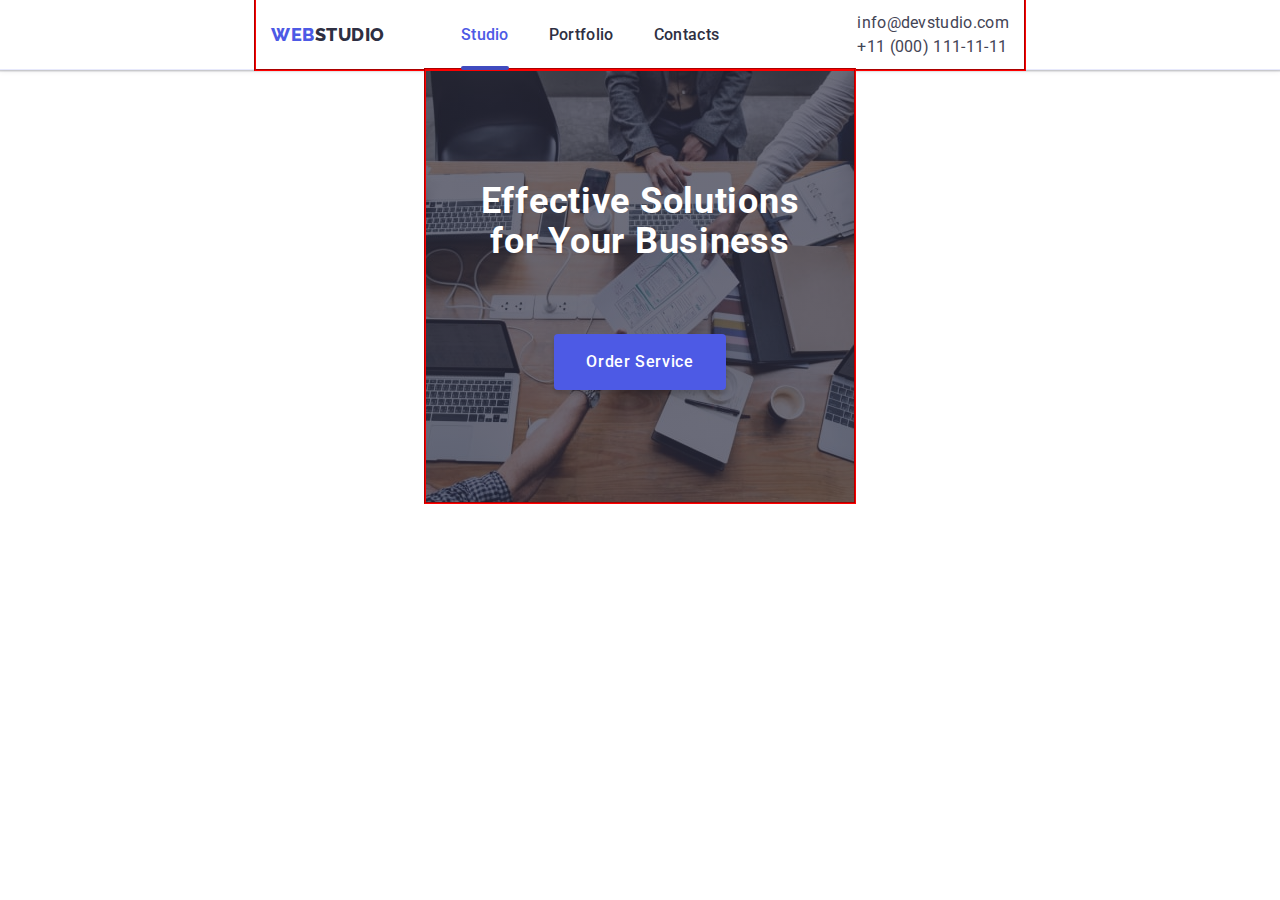
==== index.html @ 5de04f80 "fox2" ====
<!DOCTYPE html>
<html lang="en">
  <head>
    <meta charset="UTF-8" />
    <meta http-equiv="X-UA-Compatible" content="IE=edge" />
    <meta name="viewport" content="width=device-width, initial-scale=1.0" />
    <title>Web Studio (Version 3.0)</title>
    <link
      rel="stylesheet"
      href="https://cdn.jsdelivr.net/npm/modern-normalize@1.1.0/modern-normalize.min.css"
    />
    <link rel="preconnect" href="https://fonts.googleapis.com" />
    <link rel="preconnect" href="https://fonts.gstatic.com" crossorigin />
    <link
      href="https://fonts.googleapis.com/css2?family=Raleway:wght@800&family=Roboto:wght@400;500;700;900&display=swap"
      rel="stylesheet"
    />
    <link rel="stylesheet" href="./css/styles.css" />
    <link rel="stylesheet" href="./css/media.css" />
    <!-- <link rel="stylesheet" href="./css/modal-windows.css" />
    <link rel="stylesheet" href="./css/mobile-menu.css" /> -->
  </head>
  <body>
    <!--site header--Site-Nav-->
    <header class="page-header">
      <div class="container header-container">
        <nav class="header-nav">
          <a href="./index.html" class="site-logo logo link"
            >Web<span class="header-accent">Studio</span></a
          >
          <ul class="nav-list list">
            <li class="link-current-box">
              <a
                href="./index.html"
                class="link-current current-elem header-link link"
                >Studio</a
              >
            </li>

            <li class="header-item">
              <a href="./portfolio.html" class="header-link link">Portfolio</a>
            </li>

            <li class="header-item">
              <a href="" class="header-link link">Contacts</a>
            </li>
          </ul>
        </nav>
        <button
          type="button"
          class="mobile-menu-open js-open-menu"
          aria-expanded="false"
          aria-controls="mobile-menu"
        >
          <svg class="mobile-menu-open-icon" width="32" height="22">
            <use href="./images/icons.svg#icon-burger"></use>
          </svg>
        </button>
        <!-- Site Address -->
        <address class="address-no-mobile">
          <ul class="auth-nav list">
            <li class="contacts">
              <a
                href="mailto:info@devstudio.com"
                class="mail-link contact-item link"
                target="_blank"
                rel="noopener noreferrer"
                >info@devstudio.com</a
              >
            </li>
            <li class="contacts">
              <a href="tel:+110001111111" class="tel-link contact-item link"
                >+11 (000) 111-11-11</a
              >
            </li>
          </ul>
        </address>
      </div>
      <!-- Mobile-Menu-Container -->
      <div class="mobile-menu js-menu-container">
        <div class="container mobile-menu-container">
          <div>
            <button class="mobile-menu_close-btn js-close-menu" type="button">
              <svg class="mobile-menu_close-icon" width="8" height="8">
                <use href="./images/icons.svg#icon-close"></use>
              </svg>
            </button>
            <ul class="mobile-header-nav list">
              <li class="mobile-header-item">
                <a
                  class="mobile-header-link link mobile-contact-blue"
                  href="./index.html"
                  >Studio</a
                >
              </li>
              <li class="mobile-header-item">
                <a class="mobile-header-link link" href="./portfolio.html"
                  >Portfolio</a
                >
              </li>
              <li class="mobile-header-item">
                <a class="mobile-header-link link" href="#">Contacts</a>
              </li>
            </ul>
          </div>
          <div>
            <address class="mobile-address">
              <ul class="mobile-address-header list">
                <li class="mobile-contacts">
                  <a
                    class="mobile-contacts-address_tel link"
                    href="tel:+110001111111"
                    >+11 (000) 111-11-11</a
                  >
                </li>
                <li class="mobile-contacts">
                  <a
                    href="mailto:info@devstudio.com"
                    target="_blank"
                    rel="noopener noreferrer"
                    class="mobile-contacts-address_mail link"
                    >info@devstudio.com</a
                  >
                </li>
              </ul>
            </address>
            <!-- Socal-List-Mob-Menu -->
            <ul class="social-list mob-menu list">
              <li class="social-list-item">
                <a href="" class="social-list-link">
                  <svg class="social-list-svg" width="24" height="24">
                    <use href="./images/icons.svg#icon-instagram"></use>
                  </svg>
                </a>
              </li>
              <li class="social-list-item">
                <a href="" class="social-list-link">
                  <svg class="social-list-svg" width="24" height="24">
                    <use href="./images/icons.svg#icon-twitter"></use>
                  </svg>
                </a>
              </li>
              <li class="social-list-item">
                <a href="" class="social-list-link">
                  <svg class="social-list-svg" width="24" height="24">
                    <use href="./images/icons.svg#icon-facebook"></use>
                  </svg>
                </a>
              </li>
              <li class="social-list-item">
                <a href="" class="social-list-link">
                  <svg class="social-list-svg" width="24" height="24">
                    <use href="./images/icons.svg#icon-linkedin"></use>
                  </svg>
                </a>
              </li>
            </ul>
          </div>
        </div>
      </div>
    </header>

    <!--Main-->
    <main>
      <!--Hero-->

      <section class="container hero">
        <div class="hero-container">
          <h1 class="hero-title">Effective Solutions for Your Business</h1>
          <button
            type="button"
            class="button secondary hero-link"
            data-modal-open
          >
            Order Service
          </button>
        </div>
      </section>

      <!--Our advantages-->
      <!-- <section class="section-advantages">
        <div class="container container-advantages-benefits">
          <h2 hidden class="visually-hidden">Our features</h2>
          <ul class="list our-advantages-list">
            <li class="advantages-item">
              <div class="advantages-box">
                <svg class="advantages-icon" width="64" height="64">
                  <use href="./images/icons.svg#icon-antenna"></use>
                </svg>
              </div>
              <h3 class="section-features">Strategy</h3>
              <p class="section-text">
                Our goal is to identify the business problem to walk away with
                the perfect and creative solution.
              </p>
            </li>
            <li class="advantages-item">
              <div class="advantages-box">
                <svg class="advantages-icon" width="64" height="64">
                  <use href="./images/icons.svg#icon-clock"></use>
                </svg>
              </div>
              <h3 class="section-features">Punctuality</h3>
              <p class="section-text">
                Bring the key message to the brand's audience for the best price
                within the shortest possible time.
              </p>
            </li>
            <li class="advantages-item">
              <div class="advantages-box">
                <svg class="advantages-icon" width="64" height="64">
                  <use href="./images/icons.svg#icon-diagram"></use>
                </svg>
              </div>
              <h3 class="section-features">Diligence</h3>
              <p class="section-text">
                Research and confirm brands that present the strongest digital
                growth opportunities and minimize risk.
              </p>
            </li>
            <li class="advantages-item">
              <div class="advantages-box">
                <svg class="advantages-icon" width="64" height="64">
                  <use href="./images/icons.svg#icon-astronaut"></use>
                </svg>
              </div>
              <h3 class="section-features">Technologies</h3>
              <p class="section-text">
                Design practice focused on digital experiences. We bring forth a
                deep passion for problem-solving.
              </p>
            </li>
          </ul>
        </div>
      </section> -->

      <!--What are we doing-->
      <!-- <section class="section doing-section">
        <div class="container doing-container">
          <h2 class="doing-title">What are we doing</h2>
          <ul class="list doing-list">
            <li>
              <img
                srcset="./images/desktop1-2x.jpg 2x"
                src="./images/desktop1.jpg"
                alt="desktop"
                width="360"
              />
            </li>
            <li>
              <img
                srcset="./images/desktop2-2x.jpg 2x"
                src="./images/mobile2.jpg"
                alt="mobile"
                width="360"
              />
            </li>
            <li>
              <img
                srcset="./images/desktop3-2x.jpg 2x"
                src="./images/design3.jpg"
                alt="design"
                width="360"
              />
            </li>
          </ul>
        </div>
      </section> -->

      <!--Our Team-->
      <!-- <section class="section team-container">
        <div class="container">
          <h2 class="team-title">Our Team</h2>
          <ul class="list team-list">
            <li class="team-item">
              <img
                srcset="./images/markguerrero-2x.jpg 2x"
                src="./images/markguerrero.jpg"
                alt="Mark Guerrero"
                width="264"
                height="260"
              />
              <div class="team-description">
                <h3 class="section-team">Mark Guerrero</h3>
                <p class="team-text">Product Designer</p>
                <ul class="team-social-list list">
                  <li class="team-social-item">
                    <a class="team-social-link link" href>
                      <svg width="16" height="16" class="team-soc-icon">
                        <use href="./images/icons.svg#icon-instagram"></use>
                      </svg>
                    </a>
                  </li>
                  <li class="team-social-item">
                    <a href="" class="team-social-link link">
                      <svg width="16" height="16" class="team-soc-icon">
                        <use href="./images/icons.svg#icon-facebook"></use>
                      </svg>
                    </a>
                  </li>
                  <li class="team-social-item">
                    <a href="" class="team-social-link link">
                      <svg width="16" height="16" class="team-soc-icon">
                        <use href="./images/icons.svg#icon-twitter"></use>
                      </svg>
                    </a>
                  </li>
                  <li class="team-social-item">
                    <a href="" class="team-social-link link">
                      <svg width="16" height="16" class="team-soc-icon">
                        <use href="./images/icons.svg#icon-linkedin"></use>
                      </svg>
                    </a>
                  </li>
                </ul>
              </div>
            </li>
            <li class="team-item">
              <img
                srcset="./images/tomford-2x.jpg 2x"
                src="./images/tomford.jpg"
                alt="Tom Ford"
                width="264"
                height="260"
              />
              <div class="team-description">
                <h3 class="section-team">Tom Ford</h3>
                <p class="team-text">Frontend Developer</p>
                <ul class="team-social-list list">
                  <li class="team-social-item">
                    <a class="team-social-link link" href>
                      <svg width="16" height="16" class="team-soc-icon">
                        <use href="./images/icons.svg#icon-instagram"></use>
                      </svg>
                    </a>
                  </li>
                  <li class="team-social-item">
                    <a href="" class="team-social-link link">
                      <svg width="16" height="16" class="team-soc-icon">
                        <use href="./images/icons.svg#icon-facebook"></use>
                      </svg>
                    </a>
                  </li>
                  <li class="team-social-item">
                    <a href="" class="team-social-link link">
                      <svg width="16" height="16" class="team-soc-icon">
                        <use href="./images/icons.svg#icon-twitter"></use>
                      </svg>
                    </a>
                  </li>
                  <li class="team-social-item">
                    <a href="" class="team-social-link link">
                      <svg width="16" height="16" class="team-soc-icon">
                        <use href="./images/icons.svg#icon-linkedin"></use>
                      </svg>
                    </a>
                  </li>
                </ul>
              </div>
            </li>
            <li class="team-item">
              <img
                srcset="./images/gamilagarcia-2x.jpg 2x"
                src="./images/gamilagarcia.jpg"
                alt="Camila Garcia"
                width="264"
                height="260"
              />
              <div class="team-description">
                <h3 class="section-team">Camila Garcia</h3>
                <p class="team-text">Marketing</p>
                <ul class="team-social-list list">
                  <li class="team-social-item">
                    <a class="team-social-link link" href="">
                      <svg width="16" height="16" class="team-soc-icon">
                        <use href="./images/icons.svg#icon-instagram"></use>
                      </svg>
                    </a>
                  </li>
                  <li class="team-social-item">
                    <a href="" class="team-social-link link">
                      <svg width="16" height="16" class="team-soc-icon">
                        <use href="./images/icons.svg#icon-facebook"></use>
                      </svg>
                    </a>
                  </li>
                  <li class="team-social-item">
                    <a href="" class="team-social-link link">
                      <svg width="16" height="16" class="team-soc-icon">
                        <use href="./images/icons.svg#icon-twitter"></use>
                      </svg>
                    </a>
                  </li>
                  <li class="team-social-item">
                    <a href="" class="team-social-link link">
                      <svg width="16" height="16" class="team-soc-icon">
                        <use href="./images/icons.svg#icon-linkedin"></use>
                      </svg>
                    </a>
                  </li>
                </ul>
              </div>
            </li>
            <li class="team-item">
              <img
                srcset="./images/danielwilson-2x.jpg 2x"
                src="./images/danielwilson.jpg"
                alt="Daniel Wilson"
                width="264"
                height="260"
              />
              <div class="team-description">
                <h3 class="section-team">Daniel Wilson</h3>
                <p class="team-text">UI Designer</p>
                <ul class="team-social-list list">
                  <li class="team-social-item">
                    <a class="team-social-link link" href="">
                      <svg width="16" height="16" class="team-soc-icon">
                        <use href="./images/icons.svg#icon-instagram"></use>
                      </svg>
                    </a>
                  </li>
                  <li class="team-social-item">
                    <a href="" class="team-social-link link">
                      <svg width="16" height="16" class="team-soc-icon">
                        <use href="./images/icons.svg#icon-facebook"></use>
                      </svg>
                    </a>
                  </li>
                  <li class="team-social-item">
                    <a href="" class="team-social-link link">
                      <svg width="16" height="16" class="team-soc-icon">
                        <use href="./images/icons.svg#icon-twitter"></use>
                      </svg>
                    </a>
                  </li>
                  <li class="team-social-item">
                    <a href="" class="team-social-link link">
                      <svg width="16" height="16" class="team-soc-icon">
                        <use href="./images/icons.svg#icon-linkedin"></use>
                      </svg>
                    </a>
                  </li>
                </ul>
              </div>
            </li>
          </ul>
        </div>
      </section> -->

      <!--   Customers  -->

      <!-- <section class="section">
        <div class="container customers-container">
          <h2 class="team-title">Customers</h2>
          <ul class="customers-list list">
            <li class="customers-item">
              <a href="" class="customers-link link">
                <svg width="104" height="56" class="customers-icon">
                  <use href="./images/icons.svg#icon-Logo-1"></use>
                </svg>
              </a>
            </li>
            <li class="customers-item">
              <a href="" class="customers-link link">
                <svg width="104" height="56" class="customers-icon">
                  <use href="./images/icons.svg#icon-Logo-2"></use>
                </svg>
              </a>
            </li>
            <li class="customers-item">
              <a href="" class="customers-link link">
                <svg width="104" height="56" class="customers-icon">
                  <use href="./images/icons.svg#icon-Logo-3"></use>
                </svg>
              </a>
            </li>
            <li class="customers-item">
              <a href="" class="customers-link link">
                <svg width="104" height="56" class="customers-icon">
                  <use href="./images/icons.svg#icon-Logo-4"></use>
                </svg>
              </a>
            </li>
            <li class="customers-item">
              <a href="" class="customers-link link">
                <svg width="104" height="56" class="customers-icon">
                  <use href="./images/icons.svg#icon-Logo-5"></use>
                </svg>
              </a>
            </li>
            <li class="customers-item">
              <a href="" class="customers-link link">
                <svg width="104" height="56" class="customers-icon">
                  <use href="./images/icons.svg#icon-Logo-6"></use>
                </svg>
              </a>
            </li>
          </ul>
        </div>
      </section> -->
    </main>

    <!--Site Footer-->

    <!-- <footer class="footer">
      <div class="container footer-container">
        <div class="footer-desc">
          <a href="./index.html" class="logo-footer link"
            >Web<span class="accent link">Studio</span></a
          >
          <p class="footer-text">
            Increase the flow of customers and sales for your business with
            digital marketing &#38; growth solutions.
          </p>
        </div>
        <div class="footer-soc-media">
          <h2 class="footer-soc-title">Social media</h2>
          <ul class="footer-soc-list list">
            <li class="footer-soc-item">
              <a href="" class="foter-soc-link link">
                <svg width="24" height="24" class="footer-soc-icon">
                  <use href="./images/icons.svg#icon-instagram"></use>
                </svg>
              </a>
            </li>
            <li class="footer-soc-item">
              <a href="" class="foter-soc-link link">
                <svg width="24" height="24" class="footer-soc-icon">
                  <use href="./images/icons.svg#icon-twitter"></use>
                </svg>
              </a>
            </li>
            <li class="footer-soc-item">
              <a href="" class="foter-soc-link link">
                <svg width="24" height="24" class="footer-soc-icon">
                  <use href="./images/icons.svg#icon-facebook"></use>
                </svg>
              </a>
            </li>
            <li class="footer-soc-item">
              <a href="" class="foter-soc-link link">
                <svg width="24" height="24" class="footer-soc-icon">
                  <use href="./images/icons.svg#icon-linkedin"></use>
                </svg>
              </a>
            </li>
          </ul>
        </div>
        <div class="subscribe-box">
          <h2 class="footer-soc-title">Subscribe</h2>
          <form class="subscribe-form">
            <input
              type="email"
              class="subscribe-input"
              placeholder="E-mail"
              name="user-email"
              required
            />
            <button type="submit" class="subscribe-button">
              Subscribe
              <svg width="24" height="24" class="telegram-icon">
                <use href="./images/icons.svg#icon-telegram"></use>
              </svg>
            </button>
          </form>
        </div>
      </div>
    </footer> -->

    <!------Modal----->

    <!-- <div class="backdrop is-hidden" data-modal>
      <div class="modal modal-button">
        <button type="button" class="button-close" data-modal-close>
          <svg width="24" height="24" class="modal-close">
            <use href="./images/icons.svg#icon-close"></use>
          </svg>
        </button>
        <p class="modal-title">Leave your contacts and we will call you back</p>
        <form class="modal-form">
          <div class="modal-field">
            <label for="user-name" class="user-name-label">Name</label>
            <div class="input-wrap">
              <input
                type="text"
                class="modal-input"
                placeholder="Enter Your name"
                name="user-name"
                id="user-name"
                required
              />
              <svg width="18" height="24" class="modal-input-icon">
                <use href="./images/icons.svg#icon-person-black"></use>
              </svg>
            </div>
          </div>
          <div class="modal-field">
            <label for="user-name" class="user-name-label">Phone</label>
            <div class="input-wrap">
              <input
                type="tel"
                class="modal-input"
                name="user-phone"
                id="user-phone"
                required
              />
              <svg width="18" height="24" class="modal-input-icon">
                <use href="./images/icons.svg#icon-phone-black"></use>
              </svg>
            </div>
          </div>
          <div class="modal-field">
            <label for="user-name" class="user-name-label">Email</label>
            <div class="input-wrap">
              <input
                type="email"
                class="modal-input"
                name="user-email"
                id="user-email"
                required
              />
              <svg width="18" height="24" class="modal-input-icon">
                <use href="./images/icons.svg#icon-email-black"></use>
              </svg>
            </div>
          </div>
          <div class="modal-field">
            <label for="user-name" class="user-name-label">Comment</label>
            <textarea
              name="user-message"
              id="user-message"
              class="contact-form-message"
              placeholder="Text input"
            ></textarea>
          </div>
          <div class="check-field">
            <input
              type="checkbox"
              id="privacy"
              name="user-privacy"
              value="true"
              class="modal-check visually-hidden"
            />
            <label for="privacy" class="check-text">
              <span>
                <svg width="10" height="8" class="check-icon">
                  <use href="./images/icons.svg#icon-check"></use>
                </svg>
              </span>
              I accept the terms and conditions of the<a
                href=""
                class="check-link"
                >Privacy Policy</a
              >
            </label>
            <button type="submit" class="button-submit">Send</button>
          </div>
        </form>
      </div>
    </div> -->
    <script defer src="js/mobile-menu.js"></script>
    <script src="./js/modal.js"></script>
  </body>
</html>
---- css/styles.css ----
:root {
  --Primary-Brand: #4d5ae5;
  --Pressed-state: #404bbf;
  --Dark: #2e2f42;
  --Success: #31d0aa;
  --Text: #434455;
  --Subtle-Text: #8e8f99;
  --Accent: #e7e9fc;
  --Light: #f4f4fd;
  --Modal-overlay: rgba(46, 47, 66, 0.4);
  --Hero-background: rgba(46, 47, 66, 0.7);
  --B-g-color: #ffffff;
  --Nav-color: rgba(231, 233, 252, 1);
  --Nav-color-secondary: rgba(255, 255, 255, 1);
}

body {
  color: var(--Text);
  background-color: var(--B-g-color);
  font-family: 'Roboto', sans-serif;
  font-size: 16px;
}

h1,
h2,
h3,
h4,
p {
  margin-top: 0;
  margin-bottom: 0;
}

ul,
ol {
  margin-top: 0;
  margin-bottom: 0;
  padding-left: 0;
}

img {
  display: block;
  max-width: 100%;
  height: auto;
}

address {
  font-style: normal;
}

button {
  cursor: pointer;
}

.link {
  text-decoration: none;
}

.list {
  list-style: none;
}

/* Site nav*/

.container {
  padding: 0 15px;
  margin: 0 auto;
  outline-color: red;
  outline-width: 2px;
  outline-style: groove;

  @media screen and (min-width: 428px) {
    width: 428px;
  }

  @media screen and (min-width: 768px) {
    width: 768px;
  }

  @media screen and (min-width: 1440px) {
    width: 1440px;
  }
}

/* --------Header ---------*/

.header-container {
  display: flex;
  align-items: center;
  justify-content: space-between;

  @media screen and (min-width: 1440px) {
    padding-left: 160px;
    padding-right: 160px;
  }
}

.page-header {
  border-bottom: 1px solid var(--Accent);
  max-height: 72px;
  box-shadow: 0 1px 6px 0 rgba(46, 47, 66, 0.08),
    0 1px 1px 0 rgba(46, 47, 66, 0.16), 0 2px 1px 0 rgba(46, 47, 66, 0.08);
  background: var(--white);
}

.header-nav {
  display: flex;
  align-items: center;
  margin-right: auto;
}

.site-logo {
  padding-top: 24px;
  padding-bottom: 24px;
}

.logo {
  color: var(--Primary-Brand);
  font-family: 'Raleway', sans-serif;
  font-weight: 800;
  font-size: 18px;
  line-height: 1.17;
  display: flex;
  align-items: center;
  letter-spacing: 0.03em;
  text-transform: uppercase;
}

.header-accent {
  color: var(--Dark);
}

.nav-list {
  display: flex;
  gap: 40px;
  margin-left: 76px;

  @media screen and (max-width: 767px) {
    display: none;
  }
}

.nav-list :hover,
.nav-list :focus {
  color: var(--Pressed-state);
}
.nav-list :active {
  color: var(--Pressed-state);
}
.nav-list .link-current {
  color: var(--Primary-Brand);
  padding-bottom: 26.7px;
}

.link-current-box {
  position: relative;
}

.header-link {
  /* outline: 1px solid black; */
  position: relative;
  color: var(--Dark);
  font-weight: 500;
  line-height: 1.5;
  letter-spacing: 0.02em;
  padding-top: 24px;
  padding-bottom: 24px;
}

.current-elem::after {
  content: '';
  position: absolute;
  width: 100%;
  height: 4px;
  /* top: 44px; */
  left: 0px;
  bottom: 0px;
  border-radius: 2px;
  background-color: var(--Pressed-state);
}

/* Site address */

.auth-nav {
  line-height: 1.5;
  letter-spacing: 0.02em;
  /* display: flex;
  gap: 40px; */

  @media screen and (min-width: 1440px) {
    display: flex;
    gap: 40px;
  }
}

.address-no-mobile {
  @media screen and (max-width: 767px) {
    display: none;
  }
}

.contact-item {
  line-height: 1.5;
  letter-spacing: 0.02em;
  color: var(--Text);
  display: block;
  padding-top: 24px;
  padding-bottom: 24px;

  @media screen and (max-width: 1439px) {
    padding: 0;
  }
}

/* .auth-nav a {
  color: inherit;
  text-decoration: none;
} */

.auth-nav a:hover,
.auth-nav a:focus {
  color: var(--Pressed-state);
}
.auth-nav a:active {
  color: var(--Pressed-state);
}

/* Site-Mobile-Menu */

.mobile-menu {
  position: fixed;
  width: 100%;
  height: 100%;
  z-index: 1000;
  top: 0;
  left: 0;
  background-color: var(--B-g-color);
  opacity: 0;
  visibility: hidden;
  pointer-events: none;
  transition-property: opacity, visibility;
  transition-duration: 250ms;
}

.mobile-menu-container {
  width: 100%;
  height: 100%;
  display: flex;
  flex-direction: column;
  justify-content: space-between;
  position: relative;
  padding-top: 80px;
  padding-left: 40px;
  padding-bottom: 40px;
}

.mobile-menu_close-btn {
  position: absolute;
  top: 24px;
  right: 24px;
  display: flex;
  justify-content: center;
  align-items: center;
  width: 24px;
  height: 24px;
  border-radius: 50%;
  background-color: var(--B-g-color);
  border: 1px solid rgba(0, 0, 0, 0.1);
  padding: 0;
  transition-property: background-color;
  transition-duration: 250ms;
}

.mobile-menu-open {
  background-color: transparent;
  border: none;
  padding: 0;
  height: 22px;

  @media screen and (min-width: 768px) {
    display: none;
  }
}

.mobile-menu-open-icon {
  stroke: var(--Dark);
}

.mobile-menu-container {
  width: 100%;
  height: 100%;
  display: flex;
  flex-direction: column;
  justify-content: space-between;
  position: relative;
  padding-top: 80px;
  padding-left: 40px;
  padding-bottom: 40px;
}

.mobile-menu.is-open {
  opacity: 1;
  visibility: visible;
  pointer-events: auto;
}

.mobile-header-nav {
  display: flex;
  flex-direction: column;
  gap: 40px;
}

.mobile-header-link {
  font-weight: 700;
  font-size: 36px;
  line-height: 1.11;
  letter-spacing: 0.02em;
  color: var(--Dark);
}

.mobile-contact-blue {
  color: var(--Pressed-state);
}

.mobile-address {
  margin-bottom: 48px;
}

.mobile-address-header {
  display: flex;
  flex-direction: column;
  gap: 40px;
}

.mobile-contacts-address_tel {
  font-weight: 700;
  font-size: 36px;
  line-height: 1.11;
  letter-spacing: 0.02em;
  color: var(--Primary-Brand);
}

.mobile-contacts-address_mail {
  font-weight: 500;
  font-size: 20px;
  line-height: 1.2;
  letter-spacing: 0.02em;
  color: var(--Text);
}

.social-list.mob-menu {
  display: flex;
  gap: 56px;
}

.social-list-link {
  display: flex;
  align-items: center;
  justify-content: center;
  width: 40px;
  height: 40px;
  border-radius: 50%;
  background-color: var(--Primary-Brand);
}

/* Site hero*/

.hero-title {
  color: var(--B-g-color);
  max-width: 320px;
  margin: 0 auto 72px auto;
  font-size: 36px;
  line-height: 1.11;
  letter-spacing: 0.02em;
}

.hero-link {
  cursor: pointer;
  font-family: inherit;
  font-weight: 500;
  font-size: 16px;
  line-height: 1.5;
  letter-spacing: 0.04em;
  display: inline-block;
  padding: 16px 32px;

  transition-duration: 250ms;
}

.hero {
  max-width: 428px;
  padding: 112px 0;
  margin: 0 auto;
  background-color: var(--Dark);
  background-image: linear-gradient(
      rgba(46, 47, 66, 0.7),
      rgba(46, 47, 66, 0.7)
    ),
    url(../images/Dark-bg-mob.jpg);
  background-size: cover;
  background-position: center;
  background-repeat: no-repeat;
  text-align: center;
}
@media (min-device-pixel-ratio: 2),
  (-webkit-min-device-pixel-ratio: 2),
  (min-resolution: 192dpi),
  (min-resolution: 2dppx) {
  .hero {
    background-image: linear-gradient(
        rgba(46, 47, 66, 0.7),
        rgba(46, 47, 66, 0.7)
      ),
      url(../images/Dark-bg-mob-2x);
  }
}

.hero-container {
}

/* S
ite section
Our advantages*/

.container-advantages-benefits {
}

.advantages-item {
  max-width: 396px;
}
.advantages-box {
  display: none;
  justify-content: center;
  align-items: center;
  width: 264px;
  height: 112px;
  background-color: var(--Light);
  border-radius: 4px;
}
.advantages-icon {
}

.our-advantages-list.list {
  display: flex;
  flex-wrap: wrap;
  justify-content: center;
  gap: 72px;
}

.text-item-advantages {
}
.section-advantages {
  background-color: var(--B-g-color);
  padding: 96px 0;
}

.section-features {
  color: var(--Dark);
  font-weight: 500;
  line-height: 1.2;
  margin-bottom: 8px;
  text-align: center;
  font-size: 36px;
  line-height: 1.11;
  letter-spacing: 0.02em;
}

.section-text {
  line-height: 1.5;
  letter-spacing: 0.02em;
}

.visually-hidden {
  position: absolute;
  width: 1px;
  height: 1px;
  margin: -1px;
  border: 0;
  padding: 0;

  white-space: nowrap;
  clip-path: inset(100%);
  clip: rect(0 0 0 0);
  overflow: hidden;
  line-height: 1.07;
}

/* Site sectin What are we doing*/

.doing-section {
  display: none;
}
/* Site sectin Our Team
*/

.team-container {
  width: 100%;
  padding-top: 96px;
  padding-bottom: 96px;
  background-color: var(--Light);
}
.section-team {
  font-weight: 500;
  font-size: 20px;
  line-height: 1.2;
  text-align: center;
  letter-spacing: 0.02em;
  color: var(--Dark);
  margin-bottom: 8px;
}

.team-list {
}

.team-description {
  display: flex;
  flex-direction: column;
  justify-content: ;
  align-items: center;
  padding: 0px;
  gap: 8px;
  flex: none;
  order: 1;
  flex-grow: 0;
  background-color: var(--B-g-color);
  box-shadow: 0px 1px 6px rgba(46, 47, 66, 0.08),
    0px 1px 1px rgba(46, 47, 66, 0.16), 0px 2px 1px rgba(46, 47, 66, 0.08);
  border-radius: 0px 0px 4px 4px;
  padding-top: 32px;
  padding-bottom: 32px;
}
.team-item {
  margin: auto;
  width: 264px;
  border-radius: 0px 0px 4px 4px;
  text-align: center;
  background-color: var(--B-g-color);
  box-shadow: 0px 1px 6px rgba(46, 47, 66, 0.08),
    0px 1px 1px rgba(46, 47, 66, 0.16), 0px 2px 1px rgba(46, 47, 66, 0.08);
}

.team-title {
  text-align: center;
  font-weight: 700;
  font-size: 36px;
  line-height: 1.11;
  text-align: center;
  letter-spacing: 0.02em;
  text-transform: capitalize;
  margin-bottom: 72px;
  color: var(--Dark);
}

.team-text {
  line-height: 1.5;
  text-align: center;
  letter-spacing: 0.02em;
  margin-bottom: 8px;
  margin-left: auto;
  margin-right: auto;
}

.team-social-list {
  display: flex;
  justify-content: center;
  gap: 24px;
}

.team-social-item {
  width: 40px;
  height: 40px;
}
.team-social-link {
  width: 100%;
  height: 100%;
  border-radius: 50%;
  background-color: var(--Primary-Brand);
  display: flex;
  justify-content: center;
  align-items: center;
  transition-property: background-color;
  transition-duration: 250ms;
}

.team-social-link:hover,
.team-social-link:focus {
  background-color: var(--Pressed-state);
}
.team-soc-icon {
  fill: var(--Accent);
}

/*   Customers  */

.customers-list {
  display: flex;
  flex-wrap: wrap;
  justify-content: center;
  gap: 72px 16px;
}

.customers-item {
  width: 168px;
  height: 88px;
  border-radius: 4px;
  border-color: solid var(--Subtle-Text);
  box-shadow: (0px 4px 4px rgba(0, 0, 0, 0.25));
  color: #8e8f99;
}
.customers-link {
  display: block;
  width: 100%;
  height: 100%;
  border: 1px solid var(--Subtle-Text);
  filter: drop-shadow(0px 4px 4px rgba(0, 0, 0, 0.25));
  border-radius: 4px;
  padding: 16px 32px;
  color: #8e8f99;
  transition-property: background-color, color, fill, border;
  transition-duration: 250ms;
  transition-timing-function: cubic-bezier(0.4, 0, 0.2, 1);
}

.customers-link:hover,
.customers-link:focus {
  background-color: var(--B-g-color);
  fill: var(--Pressed-state);
  color: var(--Pressed-state);
  border: 1px solid var(--Pressed-state);
}
.customers-icon {
  fill: currentColor;
}

/* Footer*/

.footer {
  background-color: var(--Dark);
  padding: 96px 0;
}

.footer-text {
  max-width: 268px;
  line-height: 1.5;
  letter-spacing: 0.02em;
  color: var(--Accent);
  margin-top: 16px;
  width: 264px;
}

.logo-footer {
  font-family: 'Raleway', sans-serif;
  font-weight: 800;
  font-size: 18px;
  line-height: 1.17;
  display: flex;
  align-items: center;
  letter-spacing: 0.03em;
  text-transform: uppercase;
  color: var(--Primary-Brand);
  text-decoration: none;
}

.footer-soc-media {
  width: 208px;
  height: 80px;
}
.footer-soc-title {
  font-family: 'Roboto';
  font-style: normal;
  font-weight: 500;
  font-size: 16px;
  line-height: 1.5;
  letter-spacing: 0.02em;
  color: rgba(255, 255, 255, 1);
  margin-bottom: 16px;
}

.footer-soc-list {
  display: flex;
  justify-content: center;
  gap: 16px;
}

.footer-soc-item {
  width: 40px;
  height: 40px;
}
.foter-soc-link {
  width: 100%;
  height: 100%;
  border-radius: 50%;
  background-color: var(--Primary-Brand);
  display: flex;
  align-items: center;
  justify-content: center;
  transition-property: background-color;
  transition-duration: 250ms;
  transition-timing-function: cubic-bezier(0.4, 0, 0.2, 1);
}

.foter-soc-link:hover,
.foter-soc-link:focus {
  background-color: var(--Success);
}

.footer-soc-icon {
  fill: var(--B-g-color);
}

.subscribe-form {
  display: flex;
  flex-wrap: wrap;
  align-items: center;
  justify-content: center;
}

.subscribe-input {
  width: 264px;
  height: 40px;
  border: 1px solid #ffffff;
  filter: drop-shadow(0px 4px 4px rgba(0, 0, 0, 0.15));
  outline-color: transparent;
  border-radius: 4px;
  background-color: var(--Dark);
  padding-left: 16px;
  font-size: 14px;
  line-height: 2;
  color: var(--B-g-color);
}

.subscribe-input::placeholder {
  font-weight: 400;
  font-size: 12px;
  line-height: 2;
  display: flex;
  align-items: center;
  letter-spacing: 0.04em;
  color: var(--B-g-color);
}

.subscribe-button {
  display: flex;
  flex-direction: row;
  justify-content: center;
  align-items: center;
  width: 165px;
  height: 40px;
  padding: 8px 24px;
  gap: 16px;
  color: var(--B-g-color);
  background: #4d5ae5;
  border-radius: 4px;
  border-color: transparent;
  transition-property: background-color;
  transition-duration: 250ms;
  transition-timing-function: cubic-bezier(0.4, 0, 0.2, 1);
}

.subscribe-button:hover,
.subscribe-button:focus {
  background-color: var(--Pressed-state);
}

.telegram-icon {
  fill: var(--B-g-color);
}

/* Portflio.html */

.advantages-link {
  font-family: inherit;
  font-size: 16px;
  font-weight: 500;
  line-height: 1.5;
  display: flex;
  flex-grow: 1;
  align-items: center;
  text-align: center;
  cursor: pointer;
}
/* Site Advantages */

.benefits-advantages-container {
  padding-top: 96px;
  padding-bottom: 66px;
}

.benefits-description {
  padding: 32px 0 32px 16px;
  border-left: 1px solid #e7e9fc;
  border-right: 1px solid #e7e9fc;
  border-bottom: 1px solid #e7e9fc;
}
.advantages-container {
  display: flex;
  justify-content: center;
  margin-bottom: 66px;
}

.benefits-container {
}

.benefits-top-wrap {
  position: relative;
  overflow: hidden;
}
.advantages-list {
}
.benefits-cover-box {
  position: absolute;
  background: #4d5ae5;
  height: 100%;
  transition: transform 250ms linear;
}
.benefits-cover-text {
  padding: 40px 32px;
  font-family: 'Roboto';
  font-style: normal;
  font-weight: 400;
  font-size: 16px;
  line-height: 1.5;
  letter-spacing: 0.02em;
  color: var(--Light);
}

.advantages-list:hover .benefits-cover-box {
  transform: translatey(-100%);
}
.advantages-list:focus .benefits-cover-box {
  transform: translatey(-100%);
}

.advantages-list-btn {
  display: flex;
  justify-content: center;
  gap: 24px;
}

.advantages-link {
  box-sizing: border-box;
  display: flex;
  flex-direction: row;
  justify-content: center;
  align-items: center;
  padding: 12px 24px;
  max-width: 116px;
  max-height: 48px;
  background: var(--Light);
  border: 1px solid #e7e9fc;
  border-radius: 4px;
  flex: none;
  flex-grow: 1;
}

.advantages-list-benefits {
  display: flex;
  flex-wrap: wrap;
  justify-content: center;
  column-gap: 24px;
  row-gap: 48px;
}

.advantages-list {
  text-decoration: none;
  display: block;
}

.advantages-list:hover,
.advantages-list:focus {
  box-shadow: 0px 1px 6px rgba(46, 47, 66, 0.08),
    0px 1px 1px rgba(46, 47, 66, 0.16), 0px 2px 1px rgba(46, 47, 66, 0.08);
}

.advantages-title {
  font-weight: 500;
  font-size: 20px;
  line-height: 1.2;
  letter-spacing: 0.02em;
  color: var(--Dark);
}

.advantages-text {
  font-size: 16px;
  line-height: 1.5;
  letter-spacing: 0.02em;
  color: var(--Text);
  margin-top: 8px;
}
/* Button */

/*.button {
  color: var(--Primary-Brand);
  background-color: var(--Accent);
 }
 */

.button.primary {
  color: var(--Primary-Brand);
  background-color: var(--Light);
  border: 1px solid #e7e9fc;
  border-radius: 4px;
  flex: none;
  flex-grow: 0;
  max-width: 116px;
  font-family: inherit;
  font-size: 16px;
  transition-property: color, background-color, box-shadow, border, outline;
  transition-duration: 250ms;
  transition-timing-function: cubic-bezier(0.4, 0, 0.2, 1);
}

.button.primary:hover,
.button.primary:focus {
  color: var(--B-g-color);
  background-color: var(--Primary-Brand);
  box-shadow: 0px 3px 1px rgba(0, 0, 0, 0.1), 0px 2px 1px rgba(0, 0, 0, 0.08),
    0px 2px 2px rgba(0, 0, 0, 0.12);
  border: 1px solid var(--Primary-Brand);
  outline: var(--Primary-Brand);
}
.button.primary:active {
  color: var(--B-g-color);
  background-color: var(--Pressed-state);
  box-shadow: 0px 3px 1px rgba(0, 0, 0, 0.1), 0px 2px 1px rgba(0, 0, 0, 0.08),
    0px 2px 2px rgba(0, 0, 0, 0.12);
  border: 1px solid var(--Primary-Brand);
  outline: var(--Primary-Brand);
}

.button.secondary {
  color: var(--B-g-color);
  background-color: var(--Primary-Brand);
  font-family: inherit;
  font-size: 16px;
  line-height: 24px;
  box-shadow: 0px 4px 4px rgba(0, 0, 0, 0.15);
  border-radius: 4px;
  border: transparent;
  transition-property: background-color, box-shadow;
  transition-duration: 250ms;
  transition-timing-function: cubic-bezier(0.4, 0, 0.2, 1);
}

.button.secondary:hover,
.button.secondary:focus {
  color: var(--B-g-color);
  background-color: var(--Pressed-state);
}

/* -----Modal--------*/

.backdrop {
  position: fixed;
  top: 0;
  width: 100%;
  height: 100%;
  background-color: rgba(46, 47, 66, 0.4);
  transition: opacity 250ms linear, visibility 250ms linear,
    transform 250ms linear;
}
.modal {
  background-color: #fcfcfc;
  position: absolute;
  transform: translate(-50%, -50%) scaleY(1);
  width: 100%;
  min-height: 576px;
  left: 50%;
  top: 50%;
  box-shadow: 0px 1px 1px rgba(0, 0, 0, 0.14), 0px 1px 3px rgba(0, 0, 0, 0.12),
    0px 2px 1px rgba(0, 0, 0, 0.2);
  border-radius: 4px;
  padding: 24px;
  transition: transform 250ms linear;
}
.backdrop.is-hidden .modal {
  transform: translate(-50%, 50%) scaleY(2);
}

.button-close {
  border: 1px solid rgba(0, 0, 0, 0.1);
  display: block;
  margin-left: auto;
  border-radius: 50%;
  padding: 0px 6px 2px 6px;
  transition: transform 250ms linear;
  margin-bottom: 24px;
  background-color: var(--Accent);
  transition-property: background-color;
  transition-duration: 3 50ms;
  transition-timing-function: cubic-bezier(0.4, 0, 0.2, 1);
}
.modal-button {
  fill: currentColor;
}

.modal-close {
  width: 8px;
  height: 8px;
  fill: var(--Text);
  display: inline-flex;
  justify-content: center;
  align-content: center;
  transition-property: fill;
  transition-duration: 250ms;
  transition-timing-function: cubic-bezier(0.4, 0, 0.2, 1);
}

.button-close:hover .modal-close {
  fill: var(--B-g-color);
}

.button-close:hover,
.button-close:focus {
  background-color: var(--Primary-Brand);
}
.is-hidden {
  opacity: 0;
  visibility: hidden;
  pointer-events: none;
}

.no-scroll {
  overflow: hidden;
}

.modal-title {
  font-weight: 500;
  font-size: 16px;
  line-height: 1.5;
  text-align: center;
  letter-spacing: 0.02em;
  color: var(--Dark);
  margin-bottom: 16px;
}

.modal-form {
}
.user-name-label {
  font-weight: 400;
  font-size: 12px;
  line-height: 14px;
  letter-spacing: 0.04em;

  color: #8e8f99;
}

.modal-input {
  width: 100%;
  height: 40px;
  border: 1px solid rgba(46, 47, 66, 0.4);
  border-radius: 4px;
  padding-left: 38px;
  outline: transparent;
  background-color: transparent;
}

.modal-input:focus {
  border-color: var(--Primary-Brand);
}

.modal-input:focus + .modal-input-icon {
  fill: var(--Primary-Brand);
}
.modal-input:invalid {
}
/*
.modal-input::placeholder {
  font-weight: 400;
font-size: 12px;
line-height: 1.1;
letter-spacing: 0.04em;
color: rgba(46, 47, 66, 0.4);

}*/
.modal-field {
  margin-bottom: 8px;
}

.modal-input-icon {
  position: absolute;
  left: 16px;
  top: 50%;
  transform: translateY(-50%);
}
.contact-form-message {
  width: 100%;
  height: 120px;
  padding-left: 16px;
  padding-top: 8px;
  margin-top: 4px;
  margin-bottom: 8px;
  font-weight: 400;
  font-size: 12px;
  line-height: 1.1;
  letter-spacing: 0.04em;
  border: 1px solid rgba(46, 47, 66, 0.4);
  border-radius: 4px;
  resize: none;
  outline: transparent;
  background-color: transparent;
}

.contact-form-message:focus {
  border-color: var(--Primary-Brand);
}
.input-wrap {
  position: relative;
  margin-top: 4px;
}

/* .check-text::before {
  content: '';
  width: 16px;
  height: 16px;
  border-radius: 2px;
  border: 1px solid rgba(46, 47, 66, 0.4);
  display: block;
  
}*/

.check-text {
  display: flex;
  gap: 8px;
  font-weight: 400;
  font-size: 12px;
  line-height: 1.1;
  letter-spacing: 0.04em;
  color: #8e8f99;
  flex: none;
  order: 1;
  flex-grow: 0;
  position: relative;
}

.check-link {
  color: var(--Pressed-state);
}
.check-text span {
  width: 16px;
  height: 16px;
  border-radius: 2px;
  border: 1px solid rgba(46, 47, 66, 0.4);
  display: flex;
  align-items: center;
  justify-content: center;
  fill: transparent;
  transform: translateY(-10%);
  bottom: 0%;
  transition: background-color 250ms linear;
}

.modal-check:checked + .check-text span {
  background-color: var(--Pressed-state);
  border: none;
  fill: var(--B-g-color);
}

.modal-check:focus + .check-text span {
  border-color: var(--Pressed-state);
}

/*.modal-check:checked + .check-text::before {
  background-color: var(--Pressed-state);
  border: none;
  background-image: url(../images/check.svg);
  background-repeat: no-repeat;
  background-position: center;

}*/

.button-submit {
  position: absolute;

  padding: 16px 32px;
  width: 169px;
  height: 56px;
  color: var(--B-g-color);
  border-color: transparent;
  background: #4d5ae5;
  box-shadow: 0px 4px 4px rgba(0, 0, 0, 0.15);
  border-radius: 4px;
  transition-property: background-color, box-shadow;
  transition-duration: 250ms;
  transition-timing-function: cubic-bezier(0.4, 0, 0.2, 1);
  transform: translate(55%, 50%);
}

.check-field {
  position: relative;
  width: 100%;
  height: 100px;
}

.button-submit:hover,
.button-submit:focus {
  background-color: var(--Pressed-state);
}
---- css/media.css ----
/*-----Mobile first------*/

@media screen and (max-width: 767px) {
  /* .mobile-menu-open {
    background-color: transparent;
    border: none;
    padding: 0;
    height: 22px;
  } */

  /* .mobile-menu-open-icon {
    stroke: var(--Dark);
  } */
  /* .mobile-menu-container {
    width: 100%;
    height: 100%;
    display: flex;
    flex-direction: column;
    justify-content: space-between;
    position: relative;
    padding-top: 80px;
    padding-left: 40px;
    padding-bottom: 40px;
  } */

  /* .mobile-menu_close-btn {
    position: absolute;
    top: 24px;
    right: 24px;
    display: flex;
    justify-content: center;
    align-items: center;
    width: 24px;
    height: 24px;
    border-radius: 50%;
    background-color: var(--B-g-color);
    border: 1px solid rgba(0, 0, 0, 0.1);
    padding: 0;
    transition-property: background-color;
    transition-duration: 250ms;
  } */

  /* .mobile-menu.is-open {
    opacity: 1;
    visibility: visible;
    pointer-events: auto;
  } */

  /* .mobile-menu {
    position: fixed;
    width: 100%;
    height: 100%;
    z-index: 1000;
    top: 0;
    left: 0;
    background-color: var(--B-g-color);
    opacity: 0;
    visibility: hidden;
    pointer-events: none;
    transition-property: opacity, visibility;
    transition-duration: 250ms;
  } */

  /* .mobile-menu_container {
    width: 100%;
    height: 100%;
    display: flex;
    flex-direction: column;
    justify-content: space-between;
    position: relative;
    padding-top: 80px;
    padding-left: 40px;
    padding-bottom: 40px;
  } */

  /* .container {
    max-width: 426px;
  } */

  /* .mobile-header-nav {
    display: flex;
    flex-direction: column;
    gap: 40px;
  } */

  /* .mobile-header-link {
    font-weight: 700;
    font-size: 36px;
    line-height: 1.11;
    letter-spacing: 0.02em;
    color: var(--Dark);
  } */
  /* .mobile-contact-blue {
    color: var(--Pressed-state);
  } */

  /* .mobile-address {
    margin-bottom: 48px;
  } */

  /* .mobile-address-header {
    display: flex;
    flex-direction: column;
    gap: 40px;
  } */

  /* .mobile-contacts-address_tel {
    font-weight: 700;
    font-size: 36px;
    line-height: 1.11;
    letter-spacing: 0.02em;
    color: var(--Primary-Brand);
  } */

  /* .mobile-contacts-address_mail {
    font-weight: 500;
    font-size: 20px;
    line-height: 1.2;
    letter-spacing: 0.02em;
    color: var(--Text);
  } */

  /* .social-list.mob-menu {
    display: flex;
    gap: 56px;
  } */

  /* .social-list-link {
    display: flex;
    align-items: center;
    justify-content: center;
    width: 40px;
    height: 40px;
    border-radius: 50%;
    background-color: var(--Primary-Brand);
  } */

  /* .page-header {
    padding: 24px 0;
  } */

  /* .header-container {
    max-width: 426px;
    display: flex;
    align-items: center;
    justify-content: space-between;
  } */

  /* .site-nav.list {
    display: none;
  } */

  /* .address-no-mobile {
    display: none;
  } */

  /* .team-list {
    display: ;
    flex-wrap: wrap;
    justify-content: center;
    row-gap: 72px;
    column-gap: 24px;
  }

  .team-item:not(:last-child) {
    margin-bottom: 72px;
  }

  .footer-container {
    max-width: 426px;
  }
  .customers-container {
    max-width: 426px;
  } */

  .team-container {
  }
  /* 
  .footer-container {
    display: flex;
    flex-direction: column;
    justify-content: center;
    flex-wrap: wrap;
    gap: 72px;
  }

  .footer-desc {
    display: block;
    margin: 0 auto;
  }

  .footer-desc > .logo-footer {
    display: flex;
    align-items: center;
    justify-content: center;
  }

  .footer-soc-media {
    display: block;
    margin: 0 auto;
  }

  .footer-soc-title {
    text-align: center;
  }
  .subscribe-input {
    width: 100%;
    margin-bottom: 16px;
  }

  .modal {
    max-width: 392px;
  } */
}

/* @media screen and (max-width: 420px) {
  .mobile-contacts-address_tel {
    font-size: 26px;
  }
  .social-list.mob-menu {
    gap: 36px;
  }
} */
@media screen and (min-width: 768px) {
  /* .mobile-menu {
    display: none;
  }

  .page-header {
    border-bottom: 1px solid var(--border-bottom);
    box-shadow: 0px 2px 1px rgba(46, 47, 66, 0.08),
      0px 1px 1px rgba(46, 47, 66, 0.16), 0px 1px 6px rgba(46, 47, 66, 0.08);
  }

  .header-container {
    display: flex;
    align-items: center;
  }

  .header-item:not(:last-child) {
    margin-right: 40px;
  } */

  /* .header-item {
    position: relative;
  }

  .header-item > .current {
    color: var(--Pressed-state);
  }

  .header-link {
    display: block;
    padding: 24px 0;
    font-weight: 500;
    font-size: 16px;
    line-height: 1.5;
    letter-spacing: 0.02em;
    color: var(--Dark);
    transition-property: color;
    transition-duration: 250ms;
  }

  .current::after {
    content: ' ';
    position: absolute;
    left: 0;
    bottom: 0;
    width: 100%;
    height: 4px;
    background-color: var(--Pressed-state);
    border-radius: 2px;
    transition-property: opacity;
    transition-duration: 250ms;
  }
  .site-logo {
    display: flex;
    align-items: center;
  }

  .site-nav.list {
    display: flex;
    align-items: center;
  }

  .auth-nav {
    font-style: normal;
    margin-left: auto;
  }

  .contacts:not(:last-child) {
    margin-bottom: 12px;
  }

  .contact-item {
    font-weight: 400;
    font-size: 12px;
    line-height: 1.17;
    letter-spacing: 0.04em;
    color: var(--Text);
    transition-property: color;
    transition-duration: 250ms;
  }

  .mobile-menu-open {
    display: none;
  }

  .site-logo > .logo {
    padding: 24px 0;
    margin-right: 120px;
  } */

  /* .container {
    max-width: 766px;
  }

  .footer-container {
    display: flex;
    flex-direction: row;
    flex-wrap: wrap;
    gap: 72px 24px;
  }

  .subscribe-input {
    margin-right: 24px;
  }

  .customers-list {
    justify-content: center;
    gap: 72px 24px;
  } */

  /* .hero {
    padding: 112px 0;
    max-width: 768px;
    margin: 0 auto;
    background-color: var(--Dark);
    background-repeat: no-repeat;
    background-position: center;
    background-image: linear-gradient(
        rgba(46, 47, 66, 0.7),
        rgba(46, 47, 66, 0.7)
      ),
      url(../images/Dark-bg-tab.jpg);
    background-size: cover;
  } */

  /* @media (min-device-pixel-ratio: 2),
    (-webkit-min-device-pixel-ratio: 2),
    (min-resolution: 192dpi),
    (min-resolution: 2dppx) {
    .hero {
      background-image: linear-gradient(
          rgba(46, 47, 66, 0.7),
          rgba(46, 47, 66, 0.7)
        ),
        url(../images/Dark-bg-tab-2x);
    }
  } */

  .team-list {
    display: flex;
    flex-wrap: wrap;
    row-gap: 72px;
    column-gap: 24px;
    justify-content: center;
  }

  .advantages-item {
    width: calc((100% - 24px) / 2);
  }

  .our-advantages-list {
    flex-wrap: wrap;
    gap: 72px 24px;
  }

  .team-item {
    margin: 0;
  }

  .our-advantages-list.list {
    display: flex;
    flex-wrap: wrap;
    justify-content: center;
    gap: 72px 24px;
  }

  .modal {
    max-width: 408px;
  }
}

@media screen and (min-width: 1200px) {
  /* .container {
    max-width: 1158px;
  }

  .site-logo > .logo {
    padding: 24px 0;
    margin-right: 76px;
  }

  .auth-nav {
    display: flex;
    align-items: center;
  }

  .contacts:not(:last-child) {
    margin-bottom: 0;
    margin-right: 40px;
  }

  .contact-item {
    padding: 24px 0;
    font-size: 16px;
    line-height: 1.5;
    letter-spacing: 0.02em;
    color: var(--primiory-text-color);
    transition: color var(--transition-dur-func);
  } */

  /* .hero {
    padding: 188px 0;
    max-width: 1440px;
    background-image: linear-gradient(
        rgba(46, 47, 66, 0.7),
        rgba(46, 47, 66, 0.7)
      ),
      url(../images/people-office1.jpg);
  } */

  /* @media (min-device-pixel-ratio: 2),
    (-webkit-min-device-pixel-ratio: 2),
    (min-resolution: 192dpi),
    (min-resolution: 2dppx) {
    .hero {
      background-image: linear-gradient(
          rgba(46, 47, 66, 0.7),
          rgba(46, 47, 66, 0.7)
        ),
        url(../images/people-office1-2x);
    }
  } */

  .section-advantages {
    padding: 120px 0;
  }
  .advantages-box {
    display: flex;
    margin-bottom: 8px;
  }

  .section-features {
    font-size: 20px;
    line-height: 1.2;
  }

  .advantages-item {
    width: calc((100%-72px) / 4);
  }
  .our-advantages-list.list {
    flex-wrap: nowrap;
    gap: 24px;
  }
  .team-container {
    padding-top: 120px;
    padding-bottom: 120px;
  }

  .section-title {
    font-weight: 700;
    font-size: 36px;
    line-height: 1.11;
    text-align: center;
    letter-spacing: 0.02em;
    text-transform: capitalize;
    color: var(--Dark);
  }

  .doing-title {
    color: var(--Dark);
    font-weight: 700;
    font-size: 36px;
    line-height: 1.11;
    text-align: center;
    letter-spacing: 0.02em;
    text-transform: capitalize;
    margin-bottom: 72px;
  }

  .doing-container {
    width: 1158px;
    padding-bottom: 120px;
  }
  .doing-section {
    display: flex;
  }

  .doing-list {
    display: flex;
    gap: 24px;
    flex-basis: calc(100% / 3);
  }

  .footer {
    padding: 100px 0;
  }

  .footer-container {
    gap: 0 0;
  }
  .footer-desc {
    margin-right: 120px;
  }

  .subscribe-box {
    margin-left: auto;
  }
}

@media screen and (min-width: 768px) and (max-width: 1199px) {
  .footer {
    display: flex;
    align-items: center;
    justify-content: center;
  }
  .footer-container {
    width: 552px;
  }
}
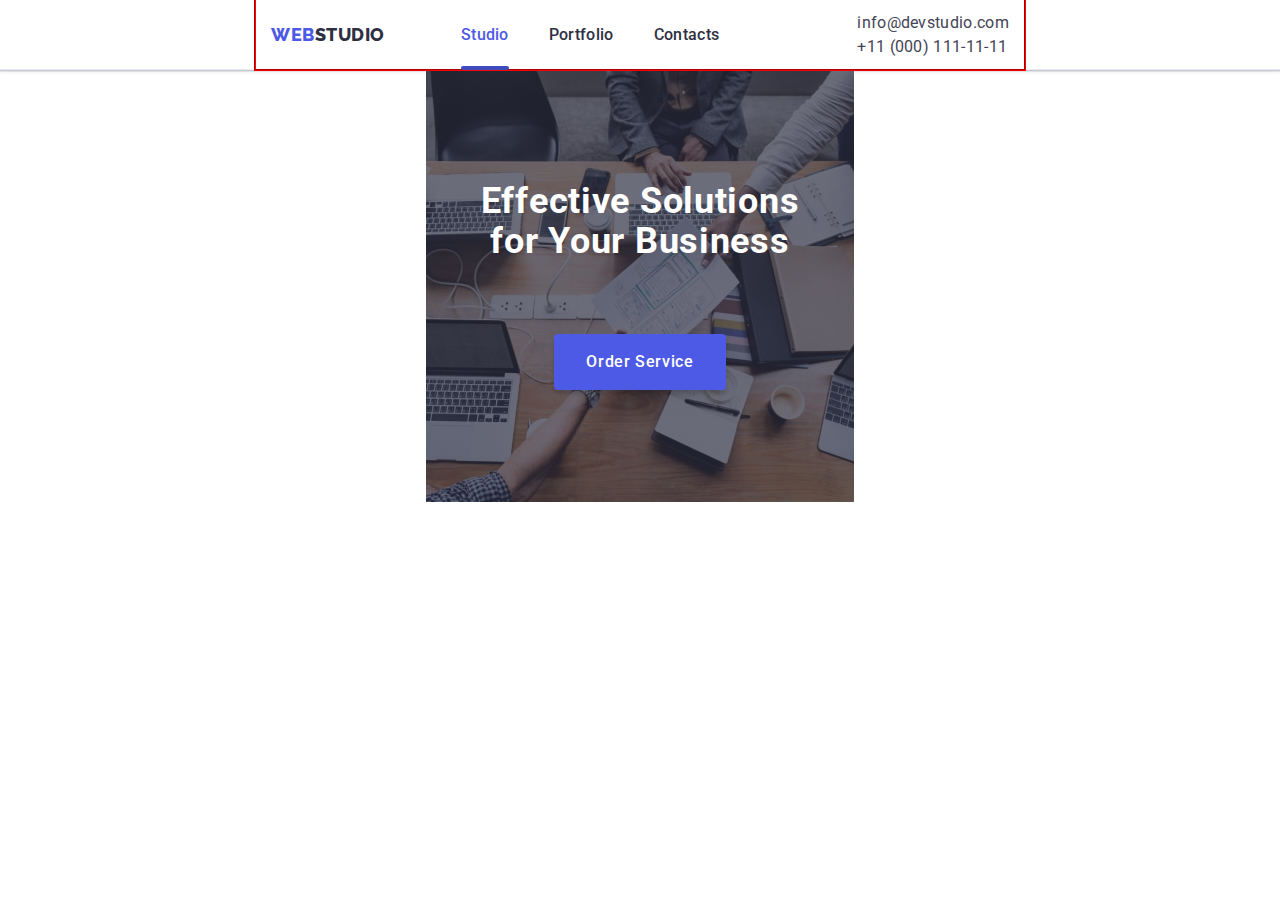
==== commit 69ce665a: "fox3" ====
--- a/index.html
+++ b/index.html
@@ -164,7 +164,7 @@
     <main>
       <!--Hero-->
 
-      <section class="container hero">
+      <section class="hero">
         <div class="hero-container">
           <h1 class="hero-title">Effective Solutions for Your Business</h1>
           <button
--- a/css/styles.css
+++ b/css/styles.css
@@ -364,29 +364,7 @@
 
 /* Site hero*/
 
-.hero-title {
-  color: var(--B-g-color);
-  max-width: 320px;
-  margin: 0 auto 72px auto;
-  font-size: 36px;
-  line-height: 1.11;
-  letter-spacing: 0.02em;
-}
-
-.hero-link {
-  cursor: pointer;
-  font-family: inherit;
-  font-weight: 500;
-  font-size: 16px;
-  line-height: 1.5;
-  letter-spacing: 0.04em;
-  display: inline-block;
-  padding: 16px 32px;
-
-  transition-duration: 250ms;
-}
-
-.hero {
+.hero-container {
   max-width: 428px;
   padding: 112px 0;
   margin: 0 auto;
@@ -405,13 +383,35 @@
   (-webkit-min-device-pixel-ratio: 2),
   (min-resolution: 192dpi),
   (min-resolution: 2dppx) {
-  .hero {
+  .hero-container {
     background-image: linear-gradient(
         rgba(46, 47, 66, 0.7),
         rgba(46, 47, 66, 0.7)
       ),
       url(../images/Dark-bg-mob-2x);
   }
+}
+
+.hero-title {
+  color: var(--B-g-color);
+  max-width: 320px;
+  margin: 0 auto 72px auto;
+  font-size: 36px;
+  line-height: 1.11;
+  letter-spacing: 0.02em;
+}
+
+.hero-link {
+  cursor: pointer;
+  font-family: inherit;
+  font-weight: 500;
+  font-size: 16px;
+  line-height: 1.5;
+  letter-spacing: 0.04em;
+  display: inline-block;
+  padding: 16px 32px;
+
+  transition-duration: 250ms;
 }
 
 .hero-container {
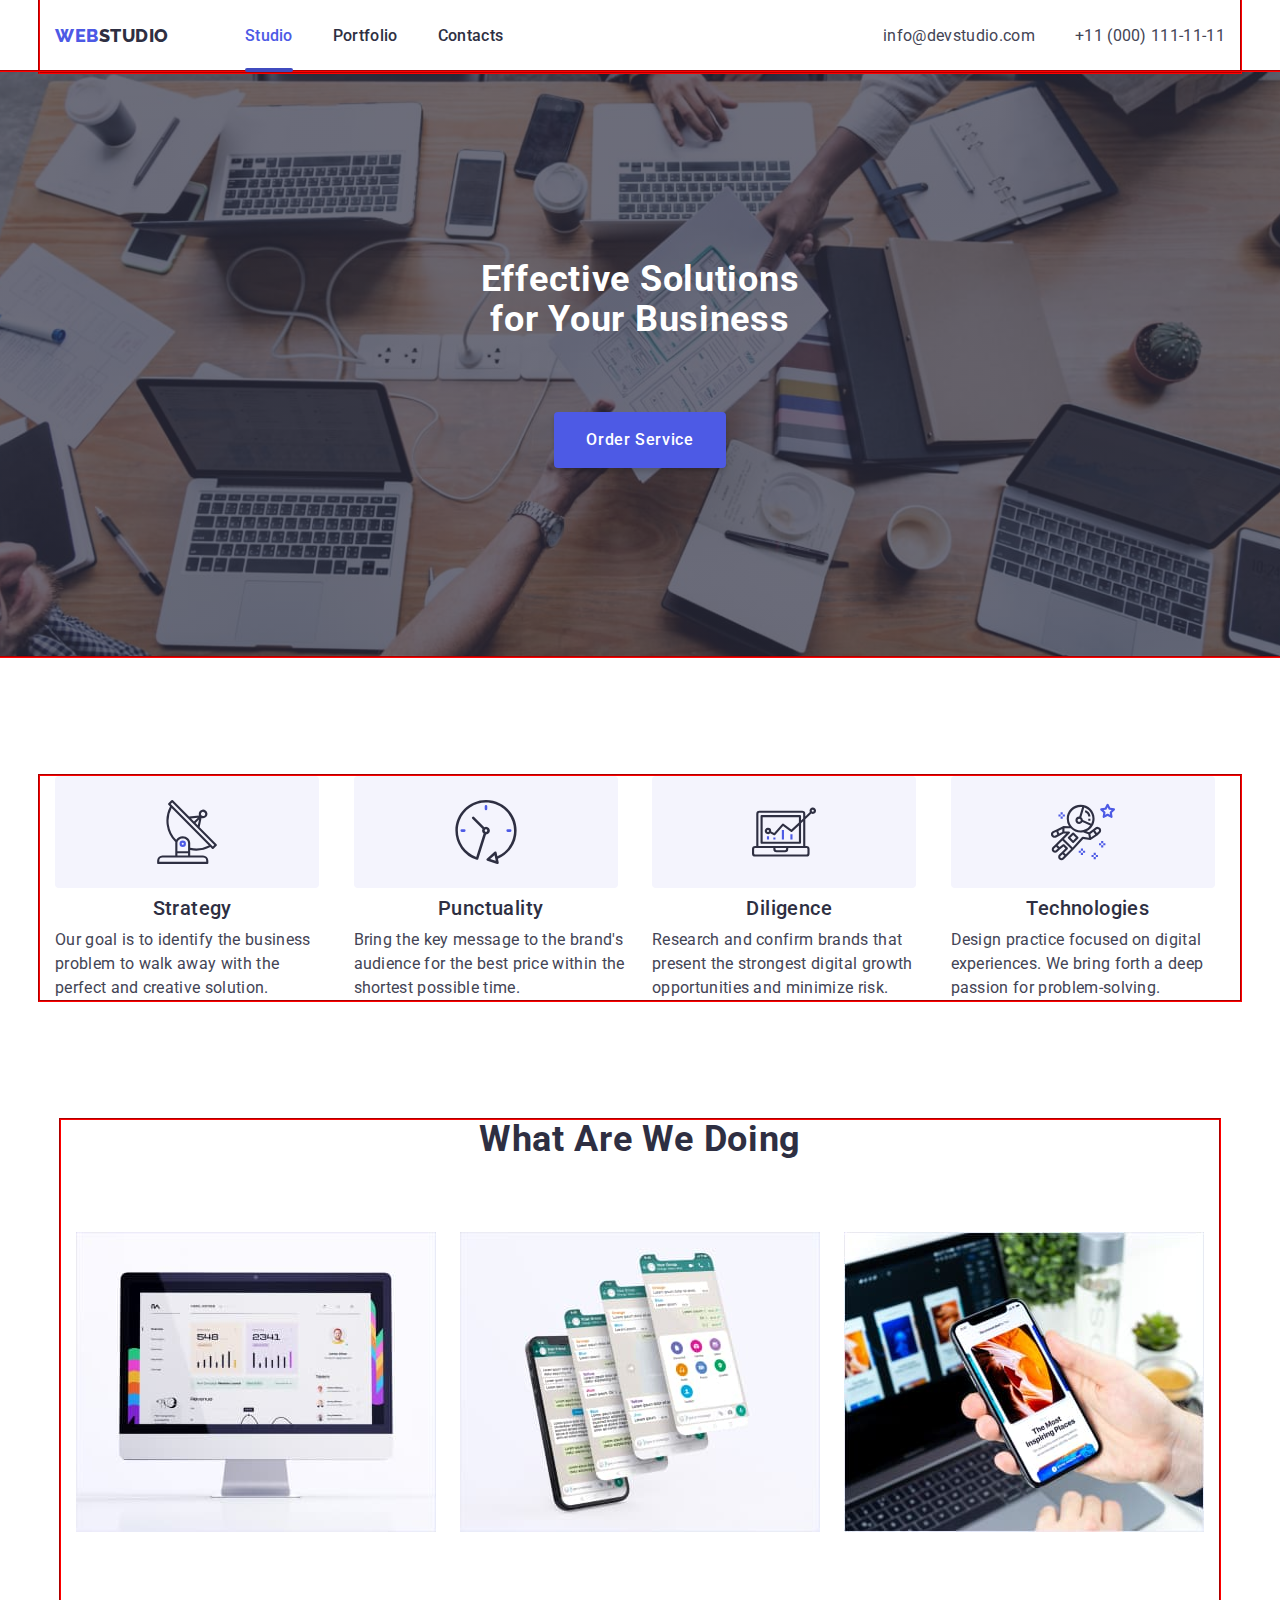
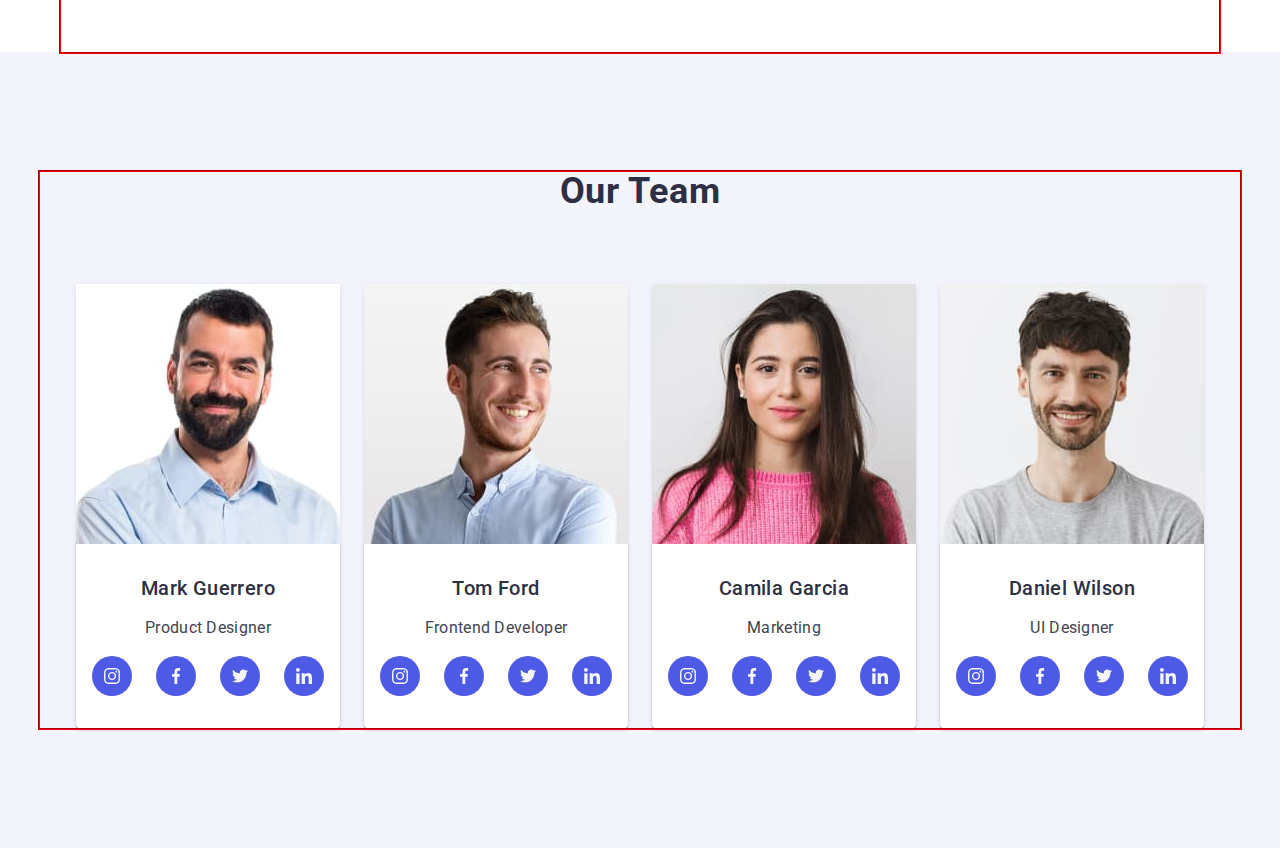
==== commit 098ba4eb: "fox3" ====
--- a/index.html
+++ b/index.html
@@ -165,7 +165,7 @@
       <!--Hero-->
 
       <section class="hero">
-        <div class="hero-container">
+        <div class="container hero-container">
           <h1 class="hero-title">Effective Solutions for Your Business</h1>
           <button
             type="button"
@@ -178,7 +178,7 @@
       </section>
 
       <!--Our advantages-->
-      <!-- <section class="section-advantages">
+      <section class="section-advantages">
         <div class="container container-advantages-benefits">
           <h2 hidden class="visually-hidden">Our features</h2>
           <ul class="list our-advantages-list">
@@ -232,10 +232,10 @@
             </li>
           </ul>
         </div>
-      </section> -->
+      </section>
 
       <!--What are we doing-->
-      <!-- <section class="section doing-section">
+      <section class="section doing-section">
         <div class="container doing-container">
           <h2 class="doing-title">What are we doing</h2>
           <ul class="list doing-list">
@@ -265,10 +265,10 @@
             </li>
           </ul>
         </div>
-      </section> -->
+      </section>
 
       <!--Our Team-->
-      <!-- <section class="section team-container">
+      <section class="section team-container">
         <div class="container">
           <h2 class="team-title">Our Team</h2>
           <ul class="list team-list">
@@ -446,7 +446,7 @@
             </li>
           </ul>
         </div>
-      </section> -->
+      </section>
 
       <!--   Customers  -->
 
--- a/css/styles.css
+++ b/css/styles.css
@@ -76,8 +76,8 @@
     width: 768px;
   }
 
-  @media screen and (min-width: 1440px) {
-    width: 1440px;
+  @media screen and (min-width: 1200px) {
+    width: 1200px;
   }
 }
 
@@ -88,10 +88,10 @@
   align-items: center;
   justify-content: space-between;
 
-  @media screen and (min-width: 1440px) {
+  /* @media screen and (min-width: 1200px) {
     padding-left: 160px;
     padding-right: 160px;
-  }
+  } */
 }
 
 .page-header {
@@ -186,7 +186,7 @@
   /* display: flex;
   gap: 40px; */
 
-  @media screen and (min-width: 1440px) {
+  @media screen and (min-width: 1200px) {
     display: flex;
     gap: 40px;
   }
@@ -206,7 +206,7 @@
   padding-top: 24px;
   padding-bottom: 24px;
 
-  @media screen and (max-width: 1439px) {
+  @media screen and (max-width: 1199px) {
     padding: 0;
   }
 }
@@ -365,7 +365,6 @@
 /* Site hero*/
 
 .hero-container {
-  max-width: 428px;
   padding: 112px 0;
   margin: 0 auto;
   background-color: var(--Dark);
@@ -378,8 +377,35 @@
   background-position: center;
   background-repeat: no-repeat;
   text-align: center;
-}
-@media (min-device-pixel-ratio: 2),
+
+  @media screen and (min-width: 428px) {
+    width: 428px;
+  }
+
+  @media screen and (min-width: 768px) {
+    width: 768px;
+    background-image: linear-gradient(
+        rgba(46, 47, 66, 0.7),
+        rgba(46, 47, 66, 0.7)
+      ),
+      url(/images/Dark-bg-tab.jpg);
+    background-size: cover;
+  }
+
+  @media screen and (min-width: 1200px) {
+    width: 100%;
+
+    background-image: linear-gradient(
+        rgba(46, 47, 66, 0.7),
+        rgba(46, 47, 66, 0.7)
+      ),
+      url(/images/people-office1.jpg);
+    background-size: cover;
+    padding: 188px 0;
+  }
+}
+
+/* @media (min-device-pixel-ratio: 2),
   (-webkit-min-device-pixel-ratio: 2),
   (min-resolution: 192dpi),
   (min-resolution: 2dppx) {
@@ -388,9 +414,9 @@
         rgba(46, 47, 66, 0.7),
         rgba(46, 47, 66, 0.7)
       ),
-      url(../images/Dark-bg-mob-2x);
-  }
-}
+      url(./images/Dark-bg-mob-2x);
+  }
+} */
 
 .hero-title {
   color: var(--B-g-color);
@@ -417,15 +443,30 @@
 .hero-container {
 }
 
-/* S
-ite section
+/* Site section
 Our advantages*/
 
-.container-advantages-benefits {
+.visually-hidden {
+  position: absolute;
+  width: 1px;
+  height: 1px;
+  margin: -1px;
+  border: 0;
+  padding: 0;
+
+  white-space: nowrap;
+  clip-path: inset(100%);
+  clip: rect(0 0 0 0);
+  overflow: hidden;
+  line-height: 1.07;
 }
 
 .advantages-item {
   max-width: 396px;
+
+  @media screen and (min-width: 1200px) {
+    width: calc((100%-72px) / 4);
+  }
 }
 .advantages-box {
   display: none;
@@ -436,18 +477,21 @@
   background-color: var(--Light);
   border-radius: 4px;
 }
-.advantages-icon {
-}
 
 .our-advantages-list.list {
   display: flex;
   flex-wrap: wrap;
   justify-content: center;
   gap: 72px;
-}
-
-.text-item-advantages {
-}
+
+  @media screen and (min-width: 768px) {
+    gap: 72px 24px;
+  }
+  @media screen and (min-width: 1200px) {
+    flex-wrap: nowrap;
+  }
+}
+
 .section-advantages {
   background-color: var(--B-g-color);
   padding: 96px 0;
@@ -467,21 +511,6 @@
 .section-text {
   line-height: 1.5;
   letter-spacing: 0.02em;
-}
-
-.visually-hidden {
-  position: absolute;
-  width: 1px;
-  height: 1px;
-  margin: -1px;
-  border: 0;
-  padding: 0;
-
-  white-space: nowrap;
-  clip-path: inset(100%);
-  clip: rect(0 0 0 0);
-  overflow: hidden;
-  line-height: 1.07;
 }
 
 /* Site sectin What are we doing*/
--- a/css/media.css
+++ b/css/media.css
@@ -380,12 +380,12 @@
     margin: 0;
   }
 
-  .our-advantages-list.list {
+  /* .our-advantages-list.list {
     display: flex;
     flex-wrap: wrap;
     justify-content: center;
     gap: 72px 24px;
-  }
+  } */
 
   .modal {
     max-width: 408px;
@@ -457,13 +457,12 @@
     line-height: 1.2;
   }
 
-  .advantages-item {
+  /* .advantages-item {
     width: calc((100%-72px) / 4);
-  }
-  .our-advantages-list.list {
+  } */
+  /* .our-advantages-list.list {
     flex-wrap: nowrap;
-    gap: 24px;
-  }
+  } */
   .team-container {
     padding-top: 120px;
     padding-bottom: 120px;
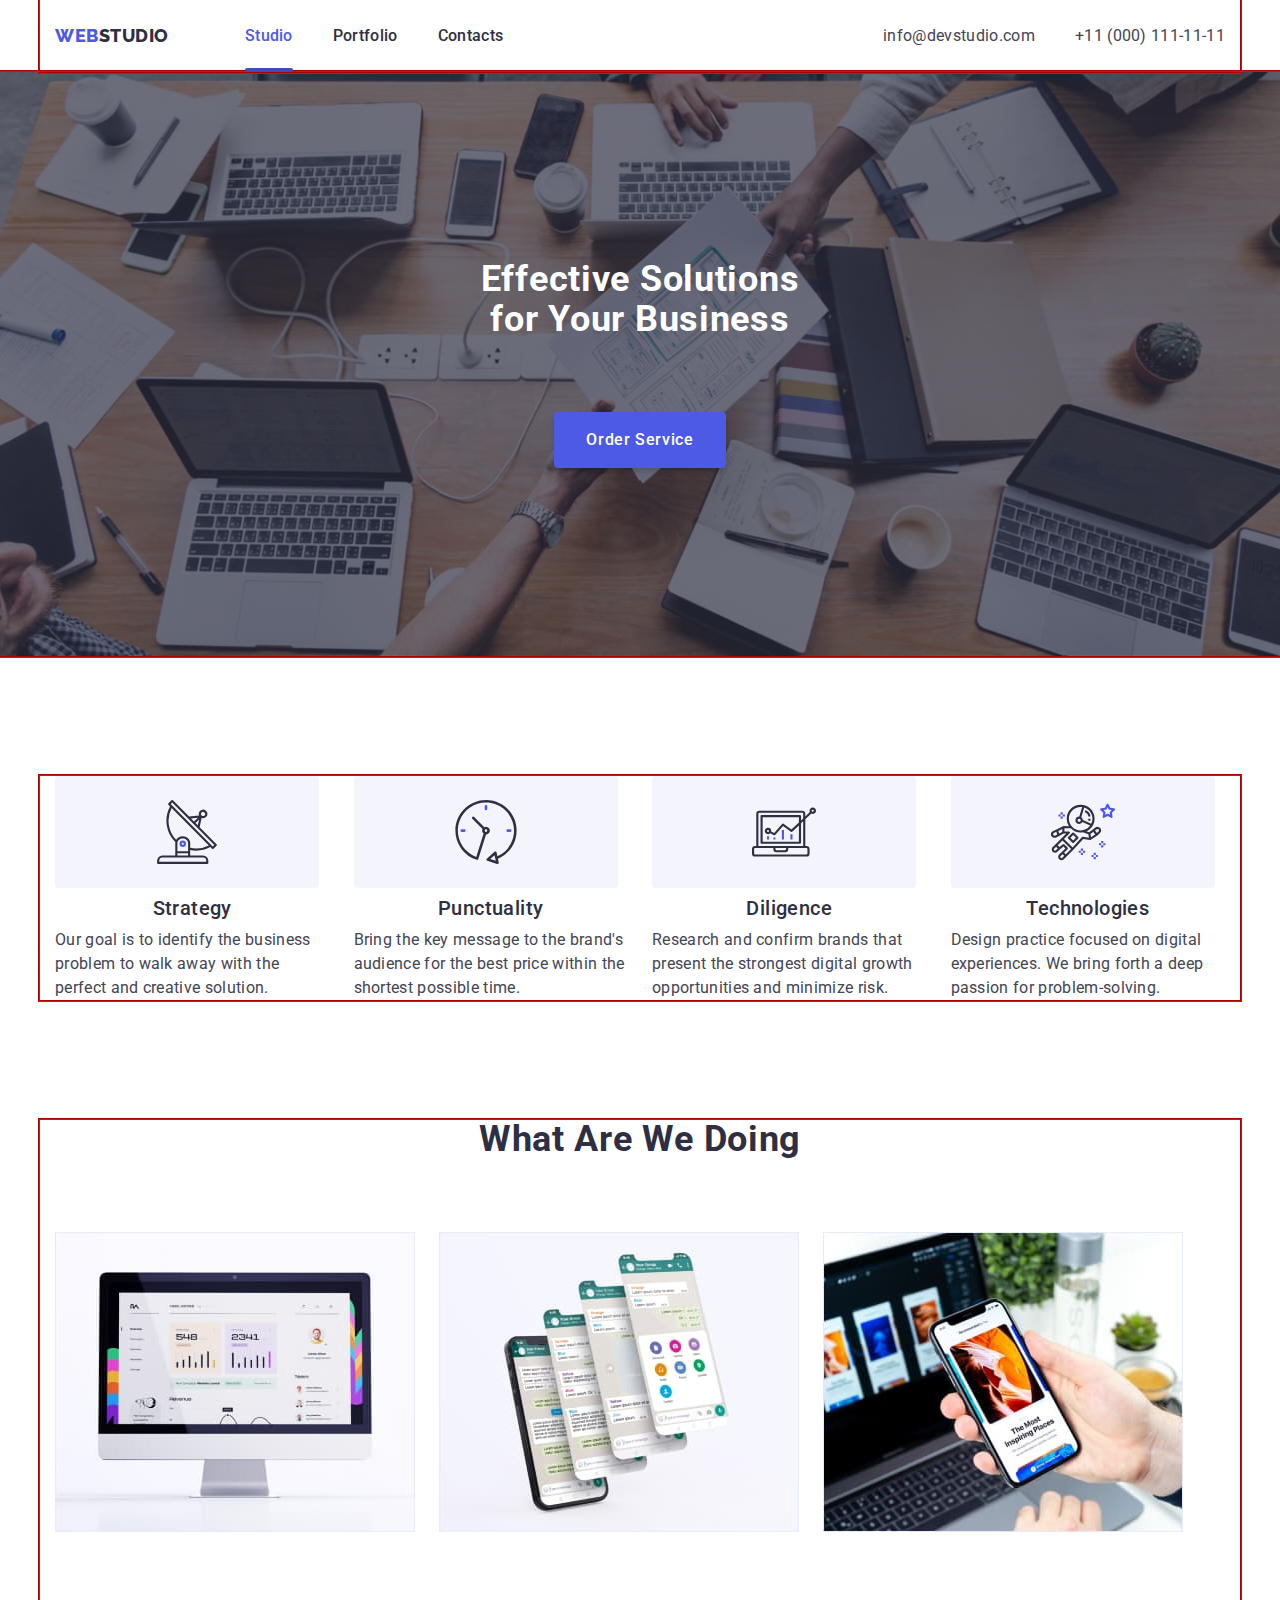
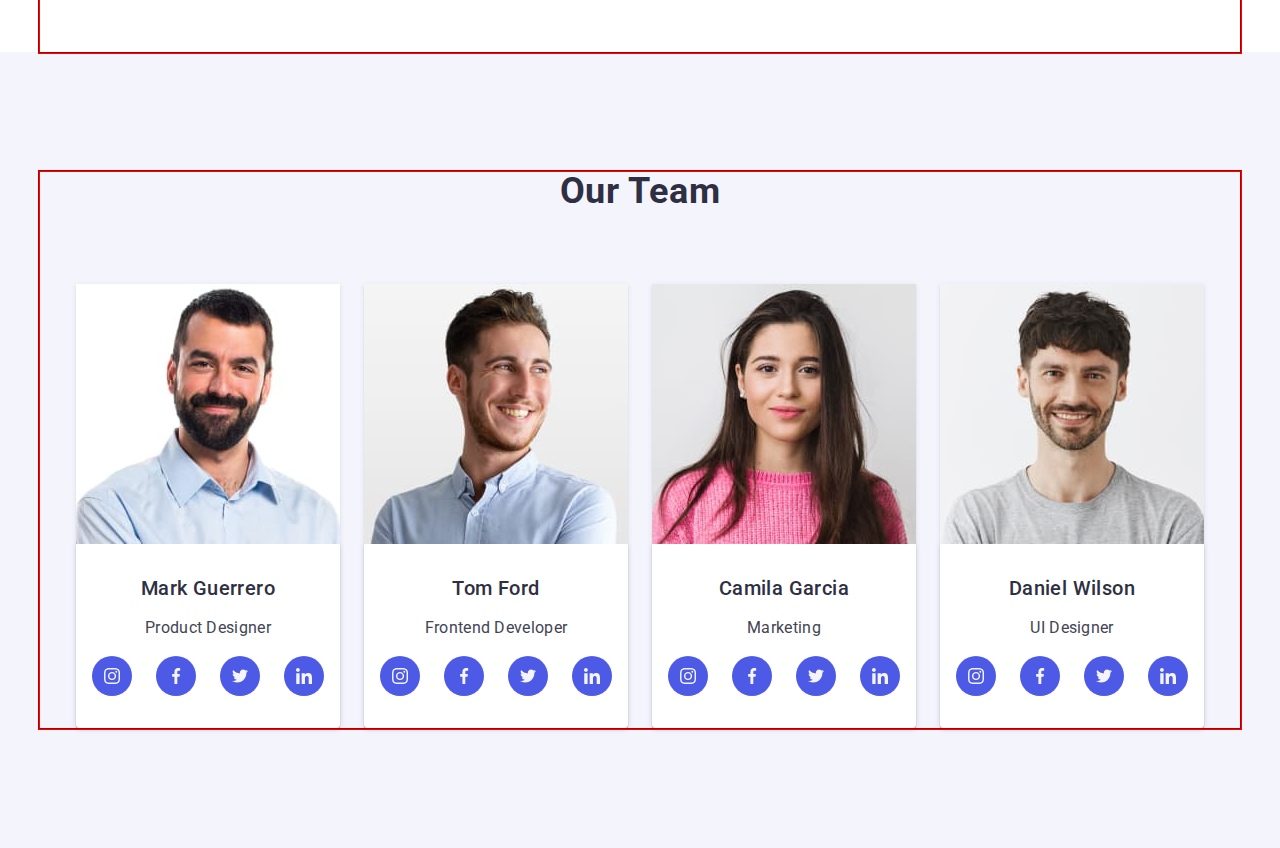
==== commit 8e8deea5: "fox1" ====
--- a/index.html
+++ b/index.html
@@ -268,7 +268,7 @@
       </section>
 
       <!--Our Team-->
-      <section class="section team-container">
+      <section class="team-container">
         <div class="container">
           <h2 class="team-title">Our Team</h2>
           <ul class="list team-list">
--- a/css/styles.css
+++ b/css/styles.css
@@ -446,6 +446,15 @@
 /* Site section
 Our advantages*/
 
+.section-advantages {
+  background-color: var(--B-g-color);
+  padding: 96px 0;
+
+  @media screen and (min-width: 1200px) {
+    padding: 120px 0;
+  }
+}
+
 .visually-hidden {
   position: absolute;
   width: 1px;
@@ -461,8 +470,27 @@
   line-height: 1.07;
 }
 
+.our-advantages-list.list {
+  display: flex;
+  flex-wrap: wrap;
+  justify-content: center;
+  gap: 72px;
+
+  @media screen and (min-width: 768px) {
+    flex-wrap: wrap;
+    gap: 72px 24px;
+  }
+  @media screen and (min-width: 1200px) {
+    flex-wrap: nowrap;
+  }
+}
+
 .advantages-item {
   max-width: 396px;
+
+  @media screen and (min-width: 768px) {
+    width: calc((100% - 24px) / 2);
+  }
 
   @media screen and (min-width: 1200px) {
     width: calc((100%-72px) / 4);
@@ -476,25 +504,11 @@
   height: 112px;
   background-color: var(--Light);
   border-radius: 4px;
-}
-
-.our-advantages-list.list {
-  display: flex;
-  flex-wrap: wrap;
-  justify-content: center;
-  gap: 72px;
-
-  @media screen and (min-width: 768px) {
-    gap: 72px 24px;
-  }
+
   @media screen and (min-width: 1200px) {
-    flex-wrap: nowrap;
-  }
-}
-
-.section-advantages {
-  background-color: var(--B-g-color);
-  padding: 96px 0;
+    display: flex;
+    margin-bottom: 8px;
+  }
 }
 
 .section-features {
@@ -506,6 +520,11 @@
   font-size: 36px;
   line-height: 1.11;
   letter-spacing: 0.02em;
+
+  @media screen and (min-width: 1200px) {
+    font-size: 20px;
+    line-height: 1.2;
+  }
 }
 
 .section-text {
@@ -517,7 +536,34 @@
 
 .doing-section {
   display: none;
-}
+
+  @media screen and (min-width: 1200px) {
+    display: flex;
+  }
+}
+
+.doing-container {
+  width: 1200px;
+  padding-bottom: 120px;
+}
+
+.doing-title {
+  color: var(--Dark);
+  font-weight: 700;
+  font-size: 36px;
+  line-height: 1.11;
+  text-align: center;
+  letter-spacing: 0.02em;
+  text-transform: capitalize;
+  margin-bottom: 72px;
+}
+
+.doing-list {
+  display: flex;
+  gap: 24px;
+  flex-basis: calc(100% / 3);
+}
+
 /* Site sectin Our Team
 */
 
@@ -526,6 +572,21 @@
   padding-top: 96px;
   padding-bottom: 96px;
   background-color: var(--Light);
+
+  @media screen and (min-width: 1200px) {
+    padding-top: 120px;
+    padding-bottom: 120px;
+  }
+}
+
+.team-list {
+  @media screen and (min-width: 1200px) {
+    display: flex;
+    flex-wrap: wrap;
+    row-gap: 72px;
+    column-gap: 24px;
+    justify-content: center;
+  }
 }
 .section-team {
   font-weight: 500;
@@ -538,6 +599,11 @@
 }
 
 .team-list {
+  display: flex;
+  flex-wrap: wrap;
+  row-gap: 72px;
+  column-gap: 24px;
+  justify-content: center;
 }
 
 .team-description {
@@ -565,6 +631,10 @@
   background-color: var(--B-g-color);
   box-shadow: 0px 1px 6px rgba(46, 47, 66, 0.08),
     0px 1px 1px rgba(46, 47, 66, 0.16), 0px 2px 1px rgba(46, 47, 66, 0.08);
+
+  @media screen and (min-width: 768px) {
+    margin: 0;
+  }
 }
 
 .team-title {
--- a/css/media.css
+++ b/css/media.css
@@ -359,26 +359,20 @@
     }
   } */
 
-  .team-list {
-    display: flex;
-    flex-wrap: wrap;
-    row-gap: 72px;
-    column-gap: 24px;
-    justify-content: center;
-  }
-
-  .advantages-item {
+  s */
+
+  /* .advantages-item {
     width: calc((100% - 24px) / 2);
-  }
-
-  .our-advantages-list {
+  } */
+
+  /* .our-advantages-list {
     flex-wrap: wrap;
     gap: 72px 24px;
-  }
-
-  .team-item {
+  } */
+
+  /* .team-item {
     margin: 0;
-  }
+  } */
 
   /* .our-advantages-list.list {
     display: flex;
@@ -444,18 +438,18 @@
     }
   } */
 
-  .section-advantages {
+  /* .section-advantages {
     padding: 120px 0;
-  }
-  .advantages-box {
+  } */
+  /* .advantages-box {
     display: flex;
     margin-bottom: 8px;
-  }
-
-  .section-features {
+  } */
+
+  /* .section-features {
     font-size: 20px;
     line-height: 1.2;
-  }
+  } */
 
   /* .advantages-item {
     width: calc((100%-72px) / 4);
@@ -463,12 +457,12 @@
   /* .our-advantages-list.list {
     flex-wrap: nowrap;
   } */
-  .team-container {
+  /* .team-container {
     padding-top: 120px;
     padding-bottom: 120px;
-  }
-
-  .section-title {
+  } */
+
+  /* .section-title {
     font-weight: 700;
     font-size: 36px;
     line-height: 1.11;
@@ -476,8 +470,8 @@
     letter-spacing: 0.02em;
     text-transform: capitalize;
     color: var(--Dark);
-  }
-
+  } */
+  /* 
   .doing-title {
     color: var(--Dark);
     font-weight: 700;
@@ -487,21 +481,21 @@
     letter-spacing: 0.02em;
     text-transform: capitalize;
     margin-bottom: 72px;
-  }
-
-  .doing-container {
+  } */
+
+  /* .doing-container {
     width: 1158px;
     padding-bottom: 120px;
-  }
-  .doing-section {
-    display: flex;
-  }
-
-  .doing-list {
+  } */
+  /* .doing-section {
+    display: flex;
+  } */
+
+  /* .doing-list {
     display: flex;
     gap: 24px;
     flex-basis: calc(100% / 3);
-  }
+  } */
 
   .footer {
     padding: 100px 0;
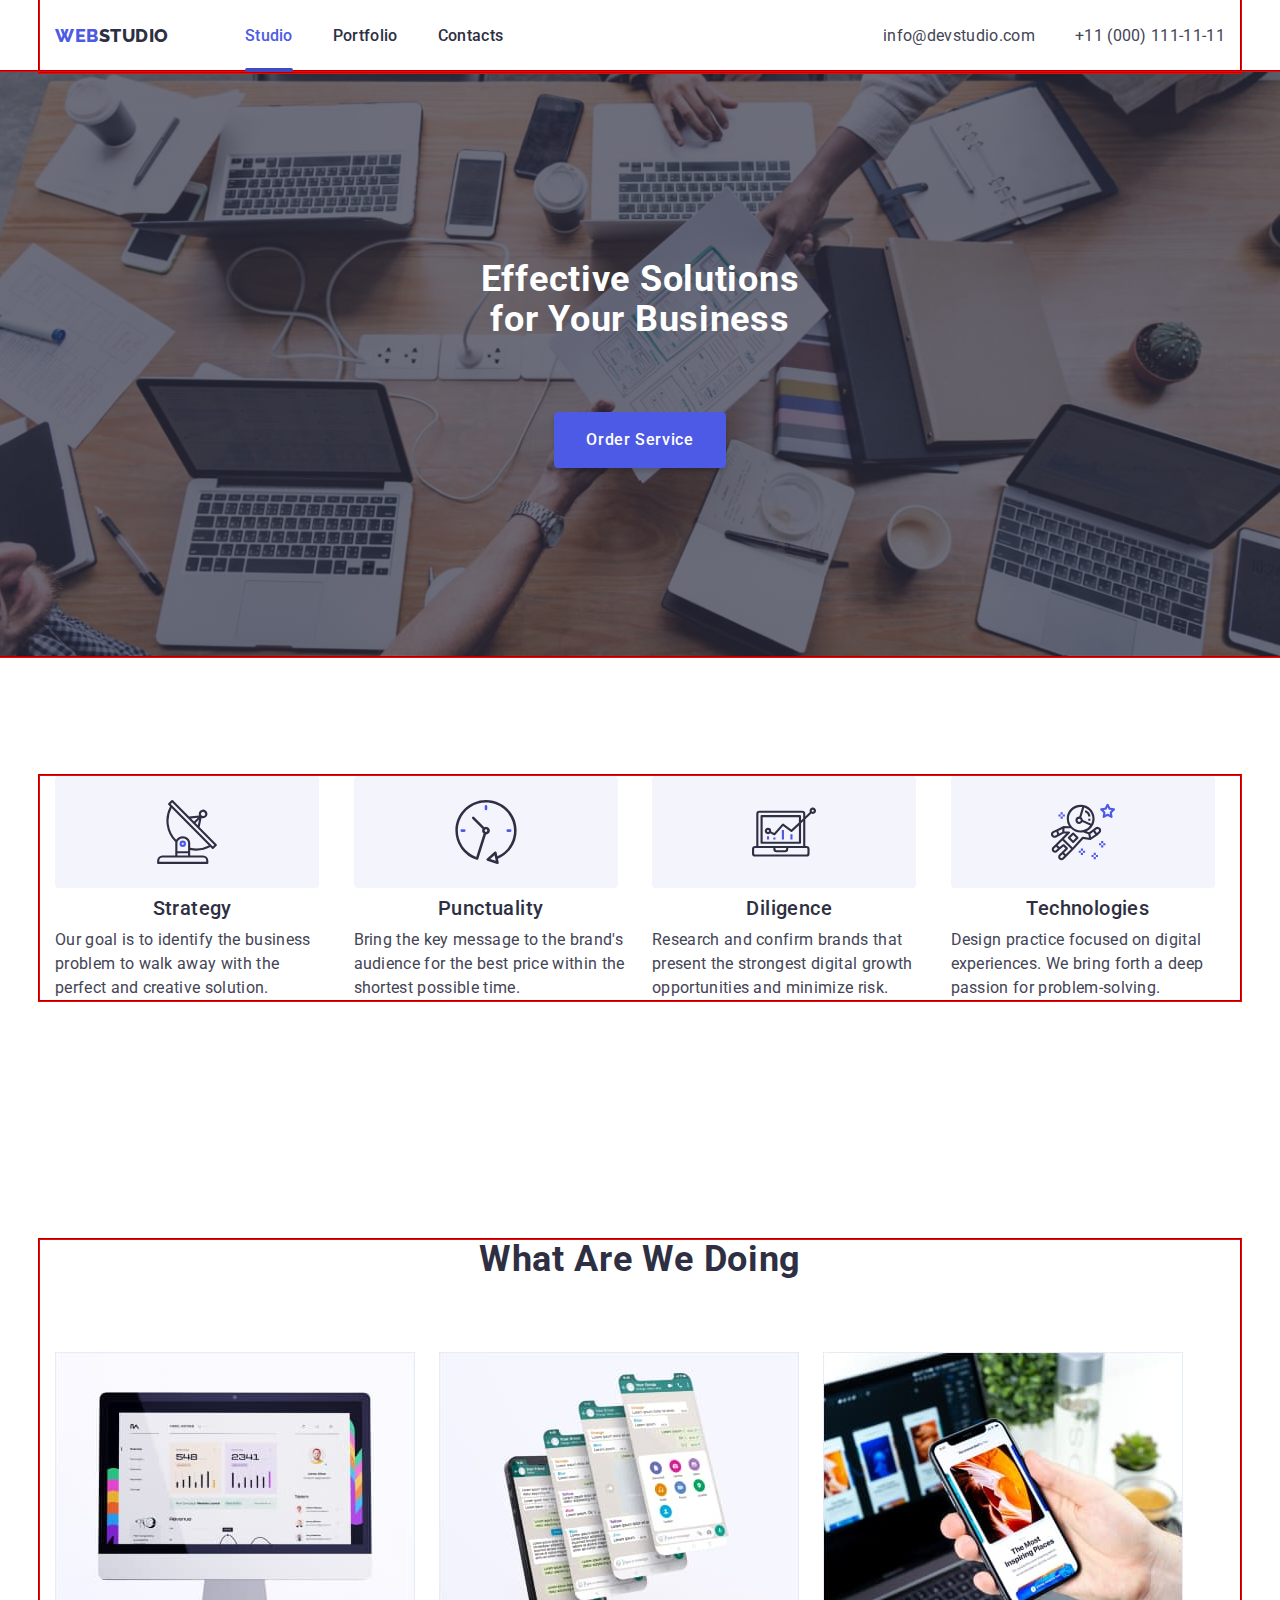
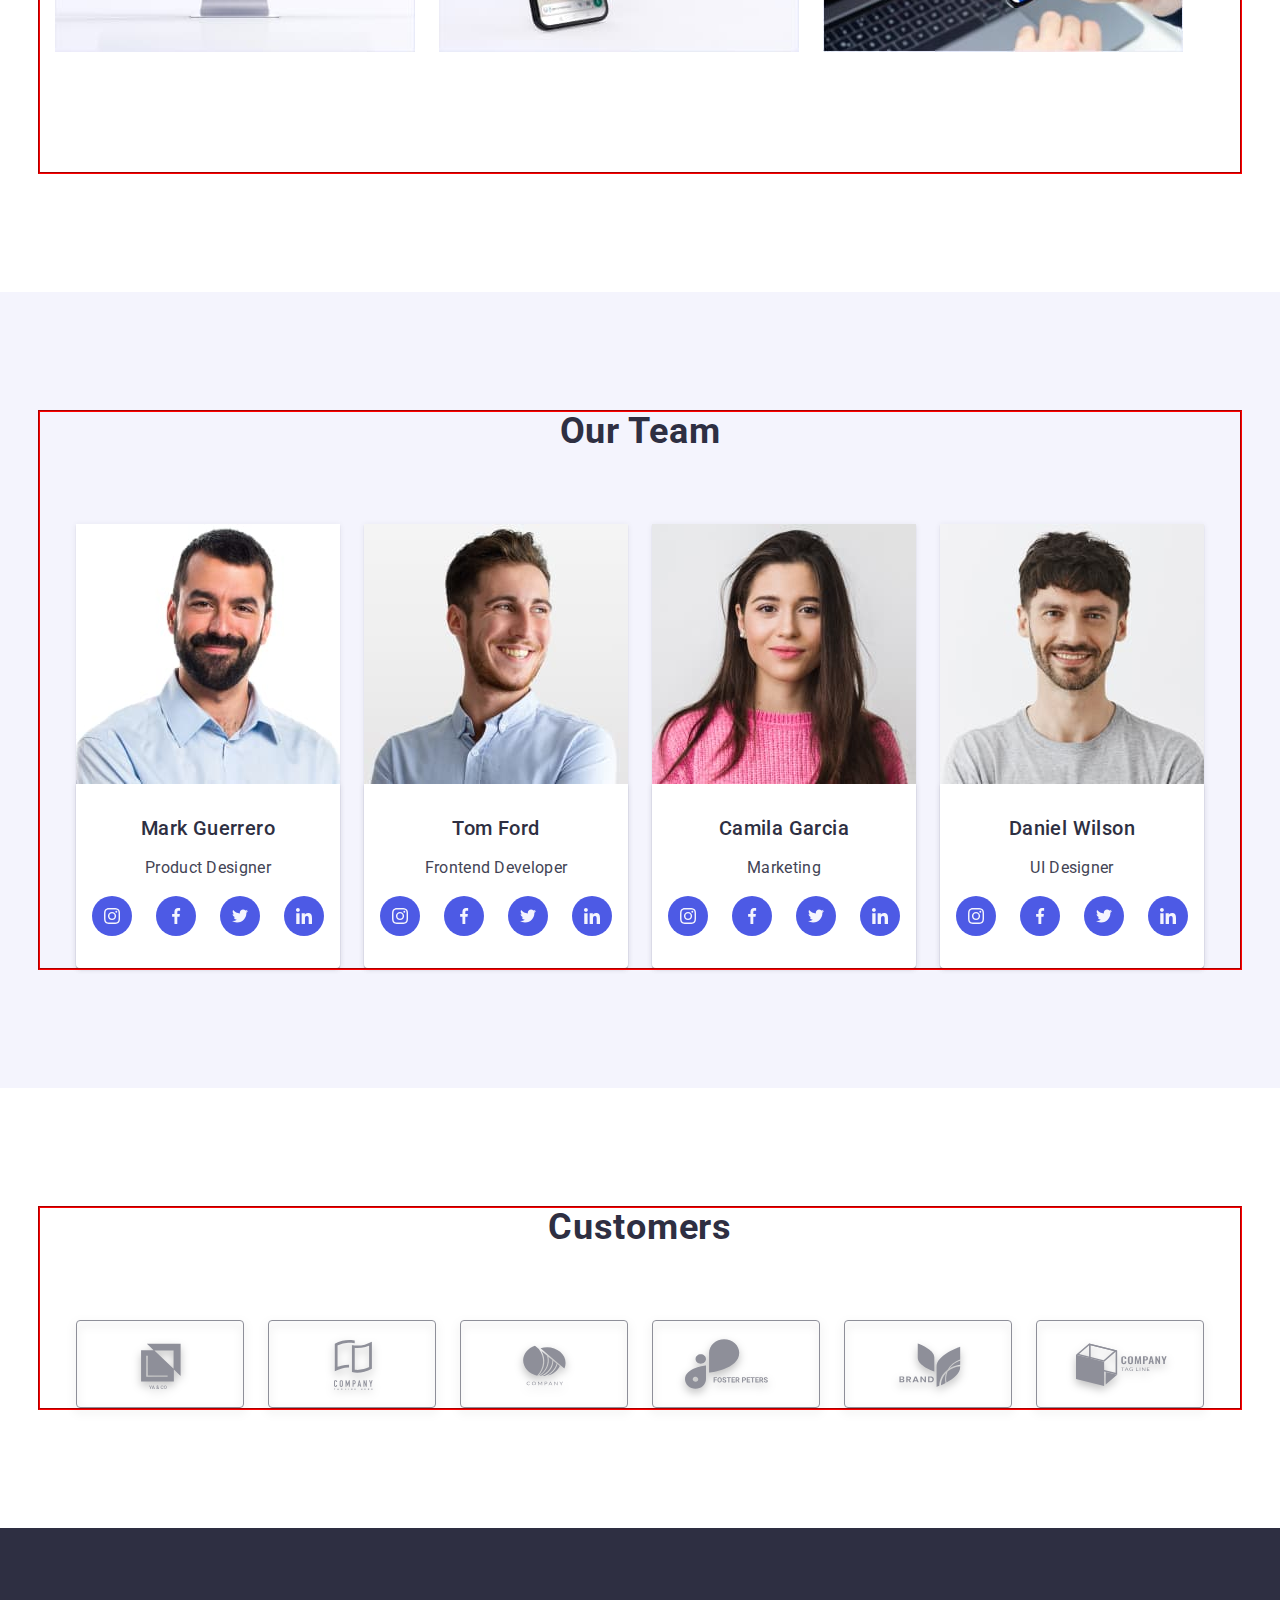
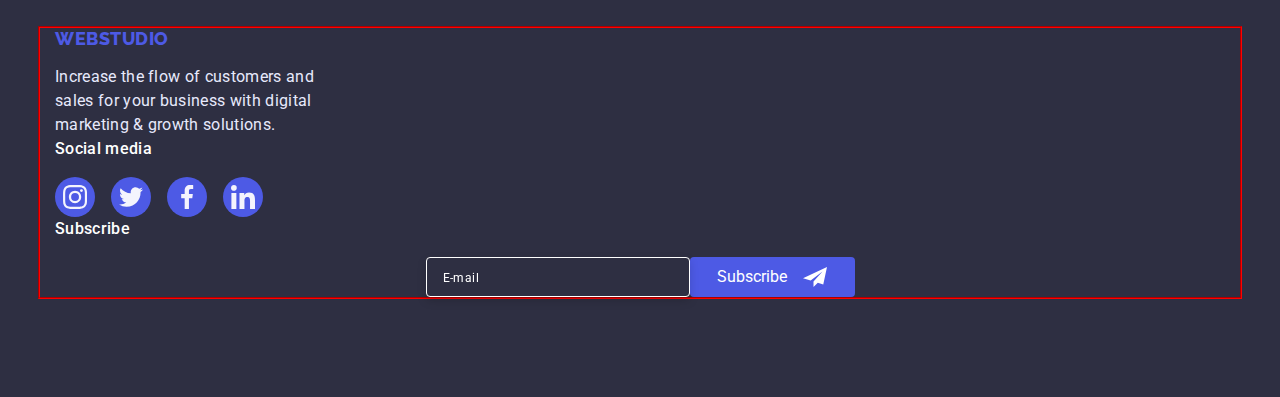
==== commit 73471f48: "fox3" ====
--- a/index.html
+++ b/index.html
@@ -450,7 +450,7 @@
 
       <!--   Customers  -->
 
-      <!-- <section class="section">
+      <section class="section">
         <div class="container customers-container">
           <h2 class="team-title">Customers</h2>
           <ul class="customers-list list">
@@ -498,12 +498,12 @@
             </li>
           </ul>
         </div>
-      </section> -->
+      </section>
     </main>
 
     <!--Site Footer-->
 
-    <!-- <footer class="footer">
+    <footer class="footer">
       <div class="container footer-container">
         <div class="footer-desc">
           <a href="./index.html" class="logo-footer link"
@@ -566,7 +566,7 @@
           </form>
         </div>
       </div>
-    </footer> -->
+    </footer>
 
     <!------Modal----->
 
--- a/css/styles.css
+++ b/css/styles.css
@@ -68,8 +68,8 @@
   outline-width: 2px;
   outline-style: groove;
 
-  @media screen and (min-width: 428px) {
-    width: 428px;
+  @media screen and (min-width: 480px) {
+    width: 480px;
   }
 
   @media screen and (min-width: 768px) {
@@ -81,6 +81,13 @@
   }
 }
 
+.section {
+  padding: 96px 0;
+
+  @media screen and (min-width: 768px) {
+    padding: 120px 0;
+  }
+}
 /* --------Header ---------*/
 
 .header-container {
@@ -378,8 +385,8 @@
   background-repeat: no-repeat;
   text-align: center;
 
-  @media screen and (min-width: 428px) {
-    width: 428px;
+  @media screen and (min-width: 480px) {
+    width: 480px;
   }
 
   @media screen and (min-width: 768px) {
@@ -388,7 +395,7 @@
         rgba(46, 47, 66, 0.7),
         rgba(46, 47, 66, 0.7)
       ),
-      url(/images/Dark-bg-tab.jpg);
+      url(../images/Dark-bg-tab.jpg);
     background-size: cover;
   }
 
@@ -399,7 +406,7 @@
         rgba(46, 47, 66, 0.7),
         rgba(46, 47, 66, 0.7)
       ),
-      url(/images/people-office1.jpg);
+      url(../images/people-office1.jpg);
     background-size: cover;
     padding: 188px 0;
   }
@@ -690,20 +697,31 @@
 
 /*   Customers  */
 
+.customers-container {
+}
+
 .customers-list {
   display: flex;
   flex-wrap: wrap;
   justify-content: center;
   gap: 72px 16px;
+
+  @media screen and (min-width: 768px) {
+    gap: 72px 24px;
+  }
 }
 
 .customers-item {
-  width: 168px;
+  width: 190px;
   height: 88px;
   border-radius: 4px;
   border-color: solid var(--Subtle-Text);
   box-shadow: (0px 4px 4px rgba(0, 0, 0, 0.25));
   color: #8e8f99;
+
+  @media screen and (min-width: 768px) {
+    width: 168px;
+  }
 }
 .customers-link {
   display: block;
@@ -728,6 +746,8 @@
 }
 .customers-icon {
   fill: currentColor;
+  width: 100%;
+  height: 100%;
 }
 
 /* Footer*/
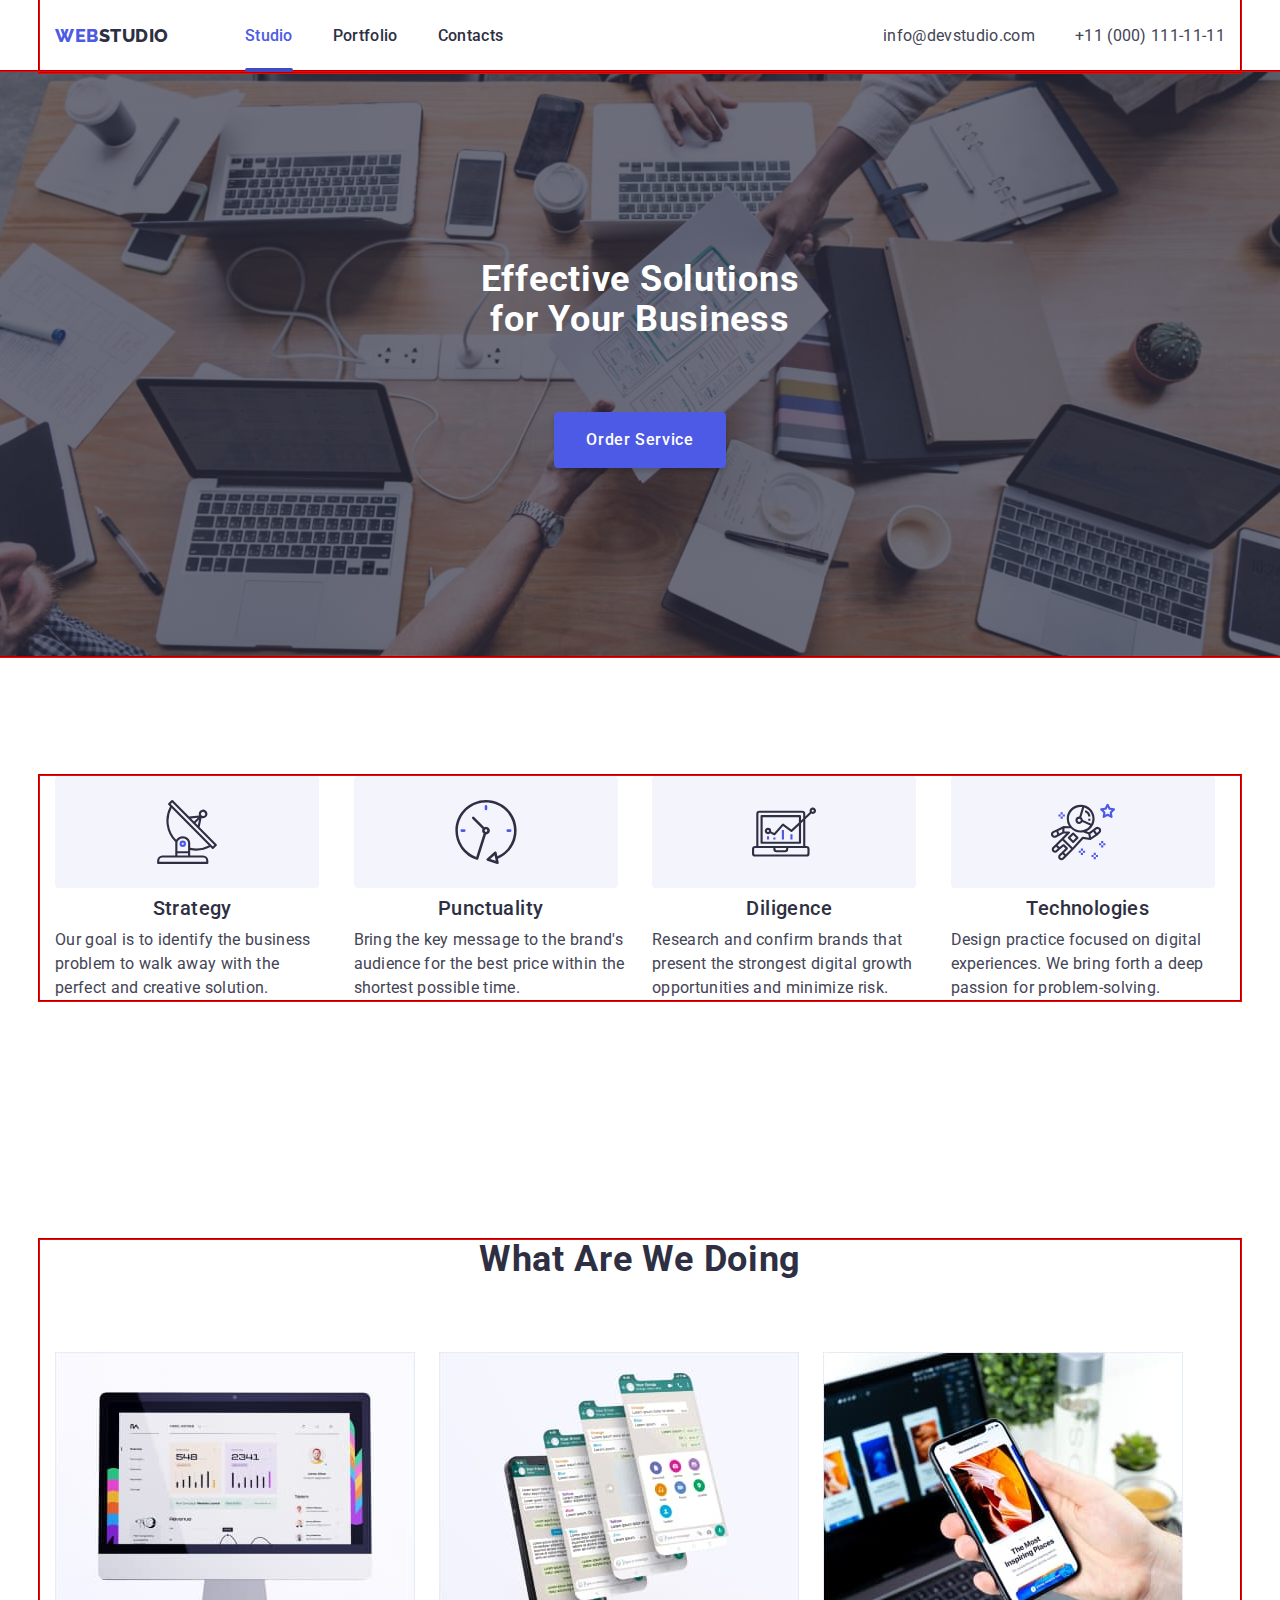
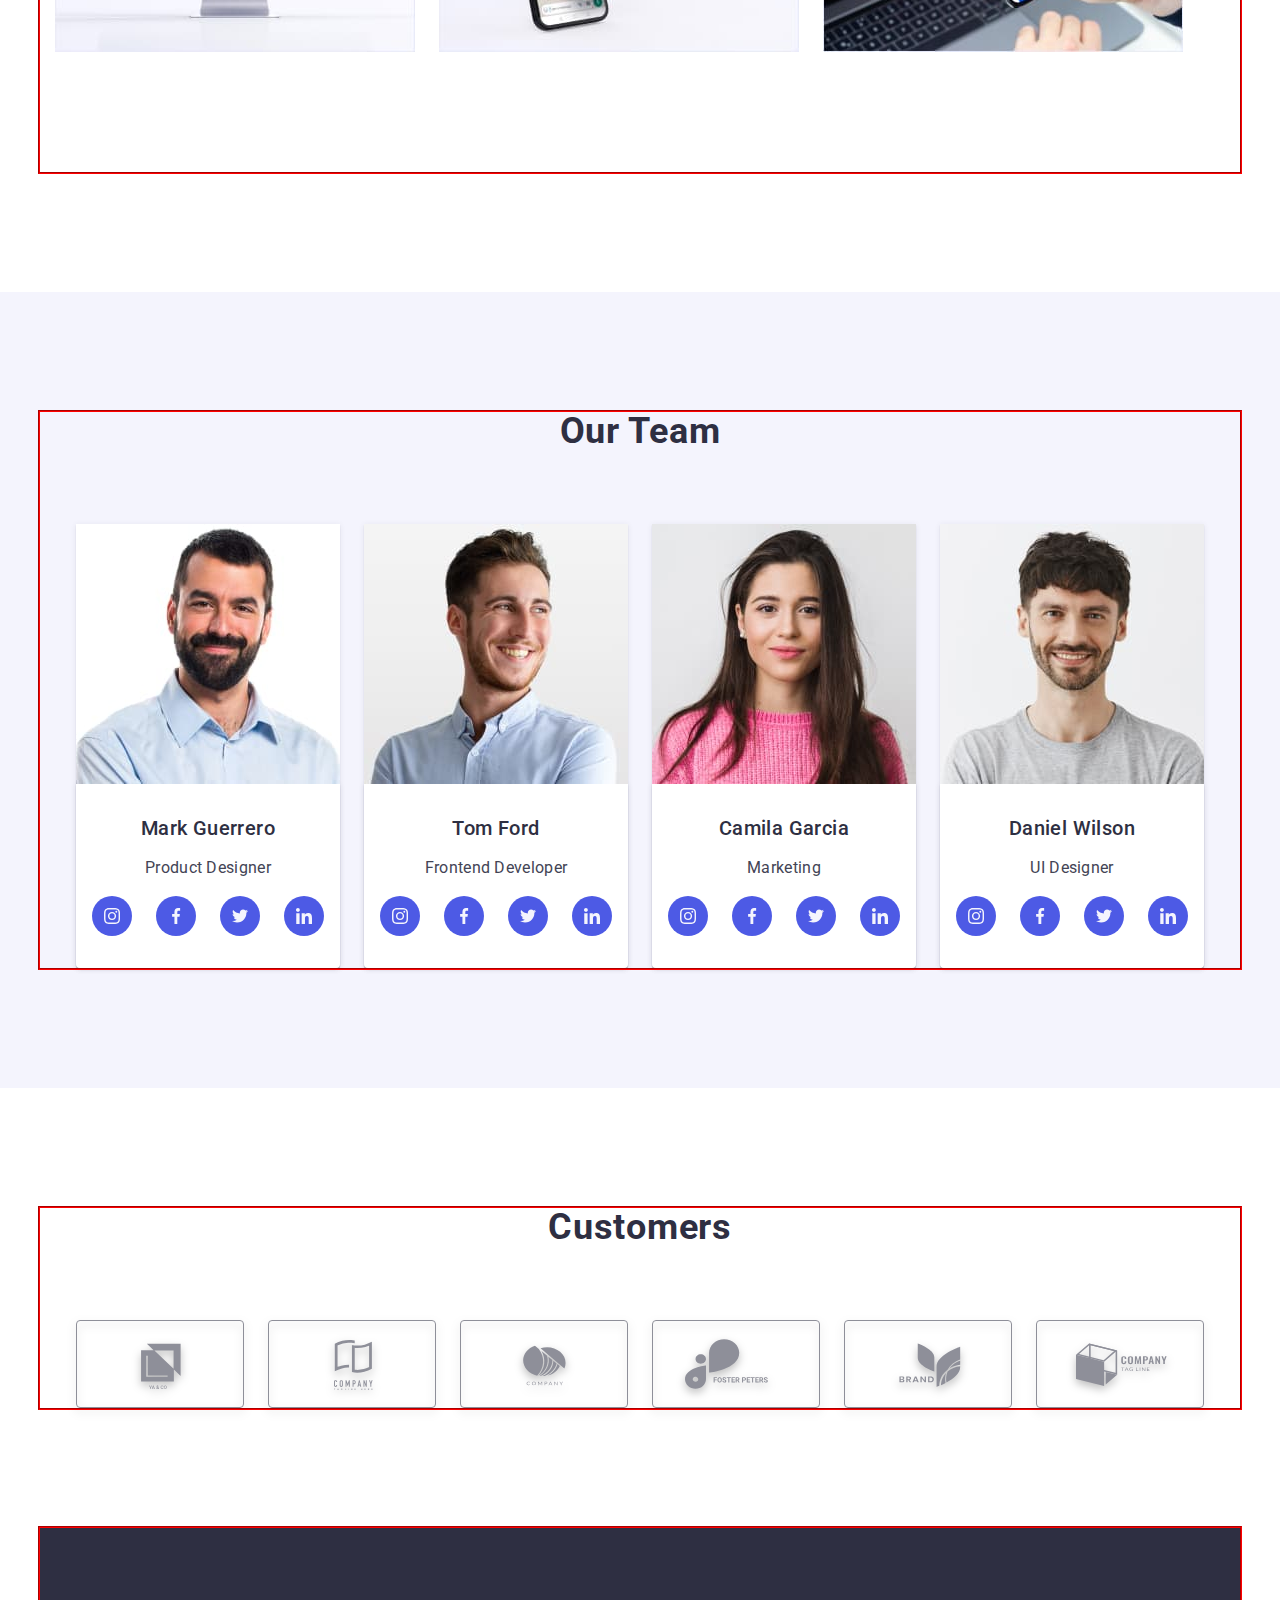
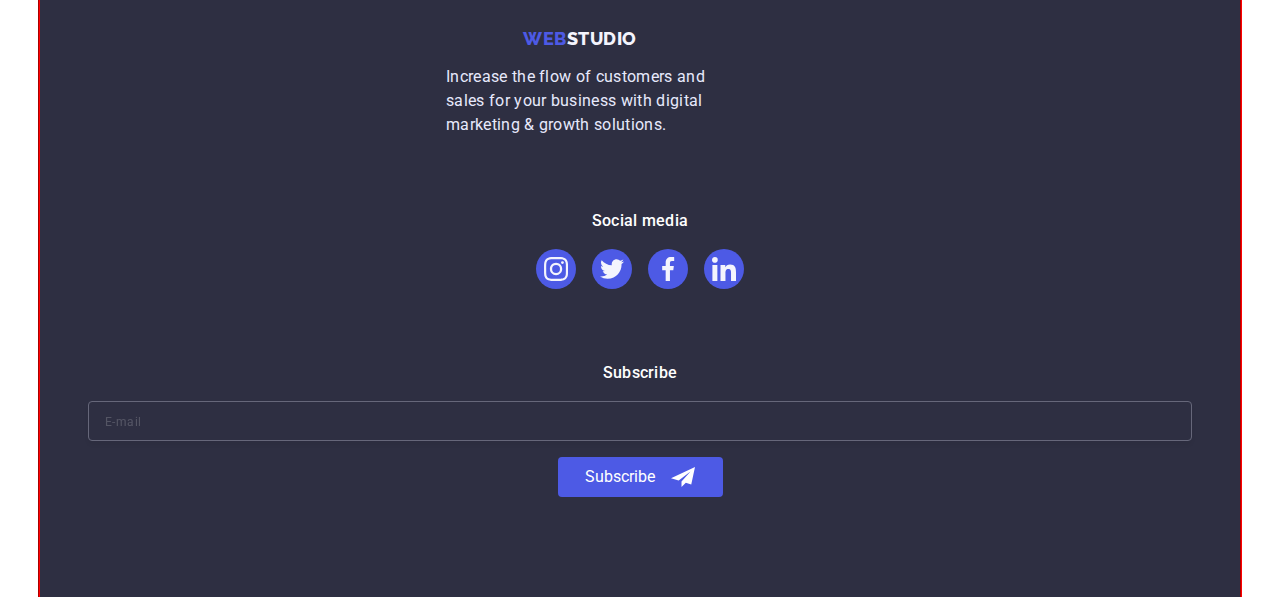
==== commit 55f6e505: "fox1" ====
--- a/index.html
+++ b/index.html
@@ -503,8 +503,8 @@
 
     <!--Site Footer-->
 
-    <footer class="footer">
-      <div class="container footer-container">
+    <footer class="container footer">
+      <div class="footer-container">
         <div class="footer-desc">
           <a href="./index.html" class="logo-footer link"
             >Web<span class="accent link">Studio</span></a
--- a/css/styles.css
+++ b/css/styles.css
@@ -755,42 +755,56 @@
 .footer {
   background-color: var(--Dark);
   padding: 96px 0;
-}
-
-.footer-text {
-  max-width: 268px;
-  line-height: 1.5;
-  letter-spacing: 0.02em;
-  color: var(--Accent);
-  margin-top: 16px;
-  width: 264px;
-}
-
-.logo-footer {
+
+  @media screen and (min-width: 768px) {
+    padding: 100px 0;
+  }
+}
+
+.logo-footer.link {
   font-family: 'Raleway', sans-serif;
   font-weight: 800;
   font-size: 18px;
   line-height: 1.17;
-  display: flex;
-  align-items: center;
   letter-spacing: 0.03em;
   text-transform: uppercase;
   color: var(--Primary-Brand);
-  text-decoration: none;
+  display: flex;
+  justify-content: center;
+}
+
+.footer-desc {
+  /* text-align: center; */
+}
+
+.accent {
+  color: var(--Light);
+}
+
+.footer-text {
+  max-width: 268px;
+  margin: 0 auto;
+  line-height: 1.5;
+  letter-spacing: 0.02em;
+  color: var(--Accent);
+  margin-top: 16px;
+  margin-bottom: 72px;
 }
 
 .footer-soc-media {
-  width: 208px;
-  height: 80px;
+  /* width: 208px;
+  height: 80px; */
+  margin-bottom: 72px;
 }
 .footer-soc-title {
   font-family: 'Roboto';
-  font-style: normal;
+
   font-weight: 500;
   font-size: 16px;
   line-height: 1.5;
   letter-spacing: 0.02em;
   color: rgba(255, 255, 255, 1);
+  text-align: center;
   margin-bottom: 16px;
 }
 
@@ -827,17 +841,22 @@
 }
 
 .subscribe-form {
-  display: flex;
+  /* display: flex;
   flex-wrap: wrap;
   align-items: center;
+  justify-content: center; */
+  display: flex;
+  flex-direction: column;
+  align-items: center;
   justify-content: center;
 }
 
 .subscribe-input {
-  width: 264px;
+  min-width: 92%;
   height: 40px;
-  border: 1px solid #ffffff;
-  filter: drop-shadow(0px 4px 4px rgba(0, 0, 0, 0.15));
+  border: 1px solid var(--Accent);
+  box-shadow: 0 4px 4px 0 rgba(0, 0, 0, 0.15);
+  opacity: 0.3;
   outline-color: transparent;
   border-radius: 4px;
   background-color: var(--Dark);
@@ -845,6 +864,7 @@
   font-size: 14px;
   line-height: 2;
   color: var(--B-g-color);
+  margin-bottom: 16px;
 }
 
 .subscribe-input::placeholder {
@@ -855,6 +875,7 @@
   align-items: center;
   letter-spacing: 0.04em;
   color: var(--B-g-color);
+  opacity: 0.6;
 }
 
 .subscribe-button {
--- a/css/media.css
+++ b/css/media.css
@@ -497,13 +497,13 @@
     flex-basis: calc(100% / 3);
   } */
 
-  .footer {
+  /* .footer {
     padding: 100px 0;
-  }
-
-  .footer-container {
+  } */
+
+  /* .footer-container {
     gap: 0 0;
-  }
+  } */
   .footer-desc {
     margin-right: 120px;
   }
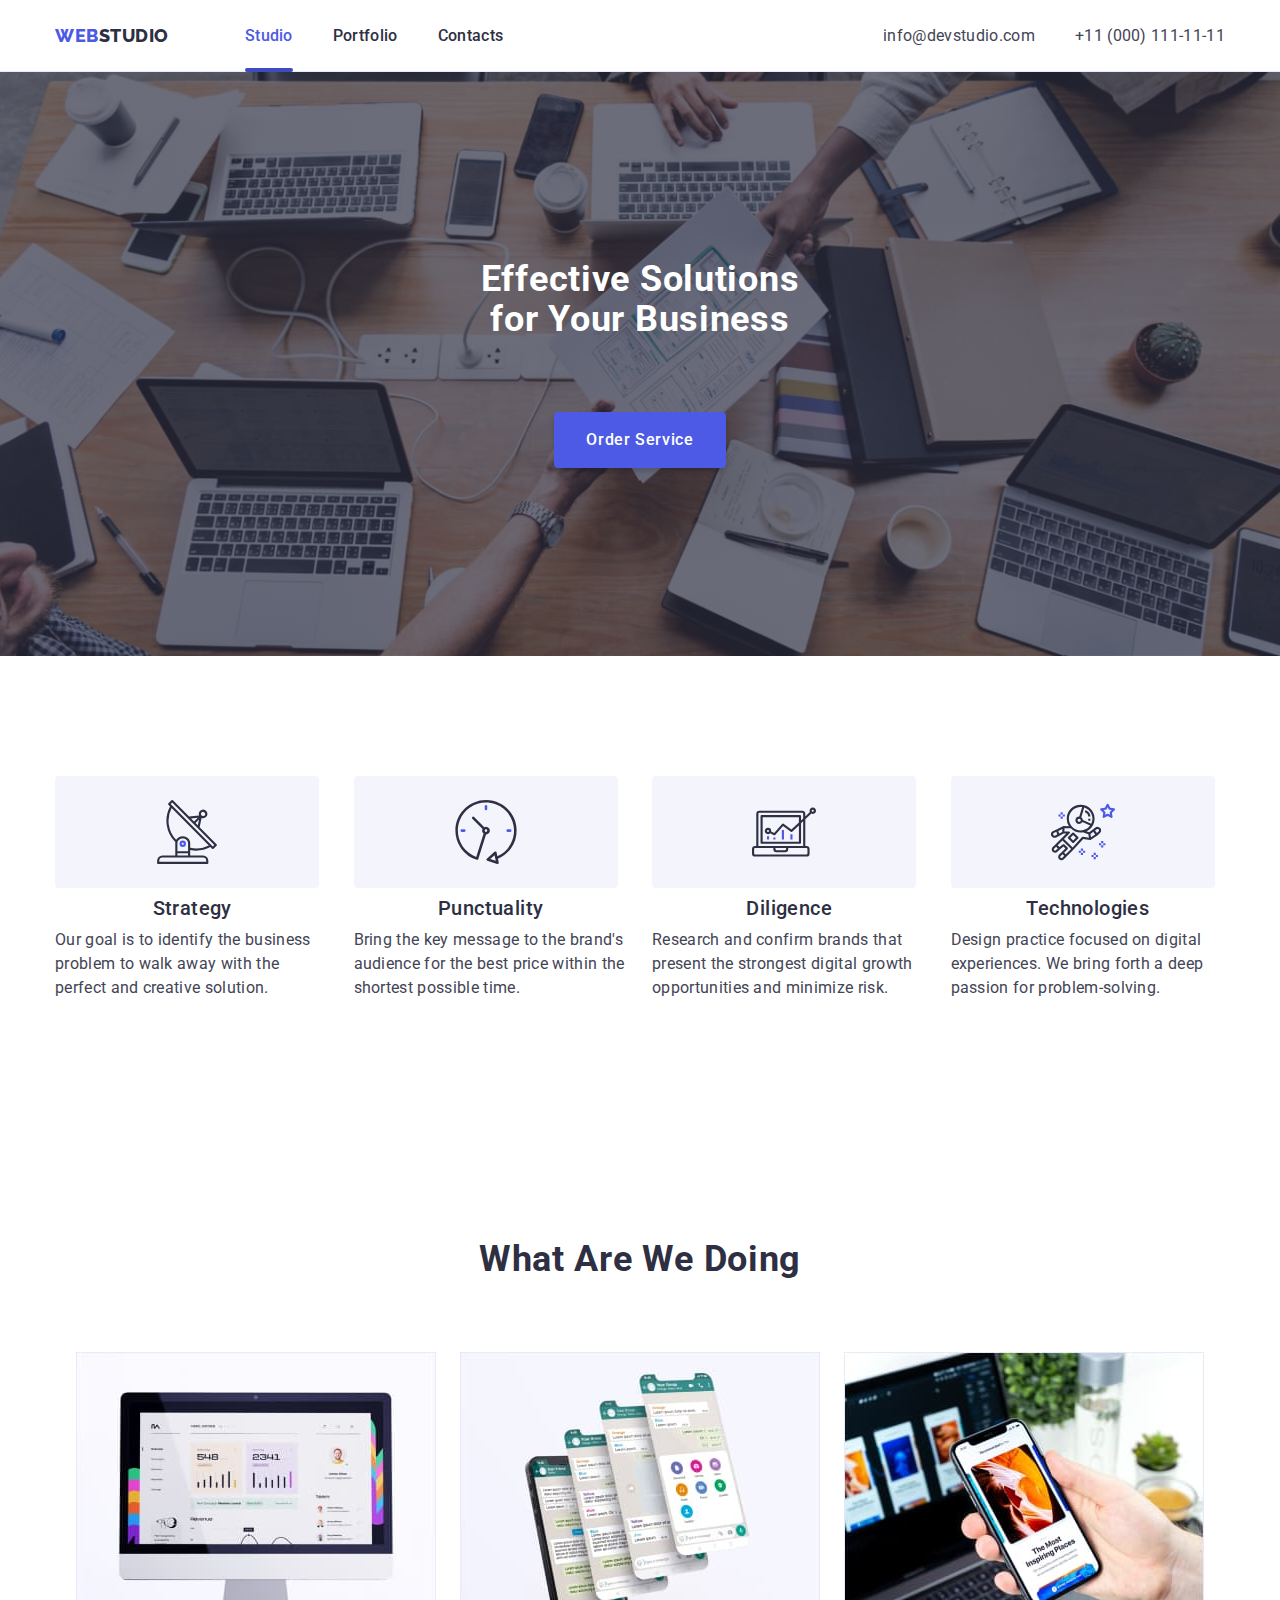
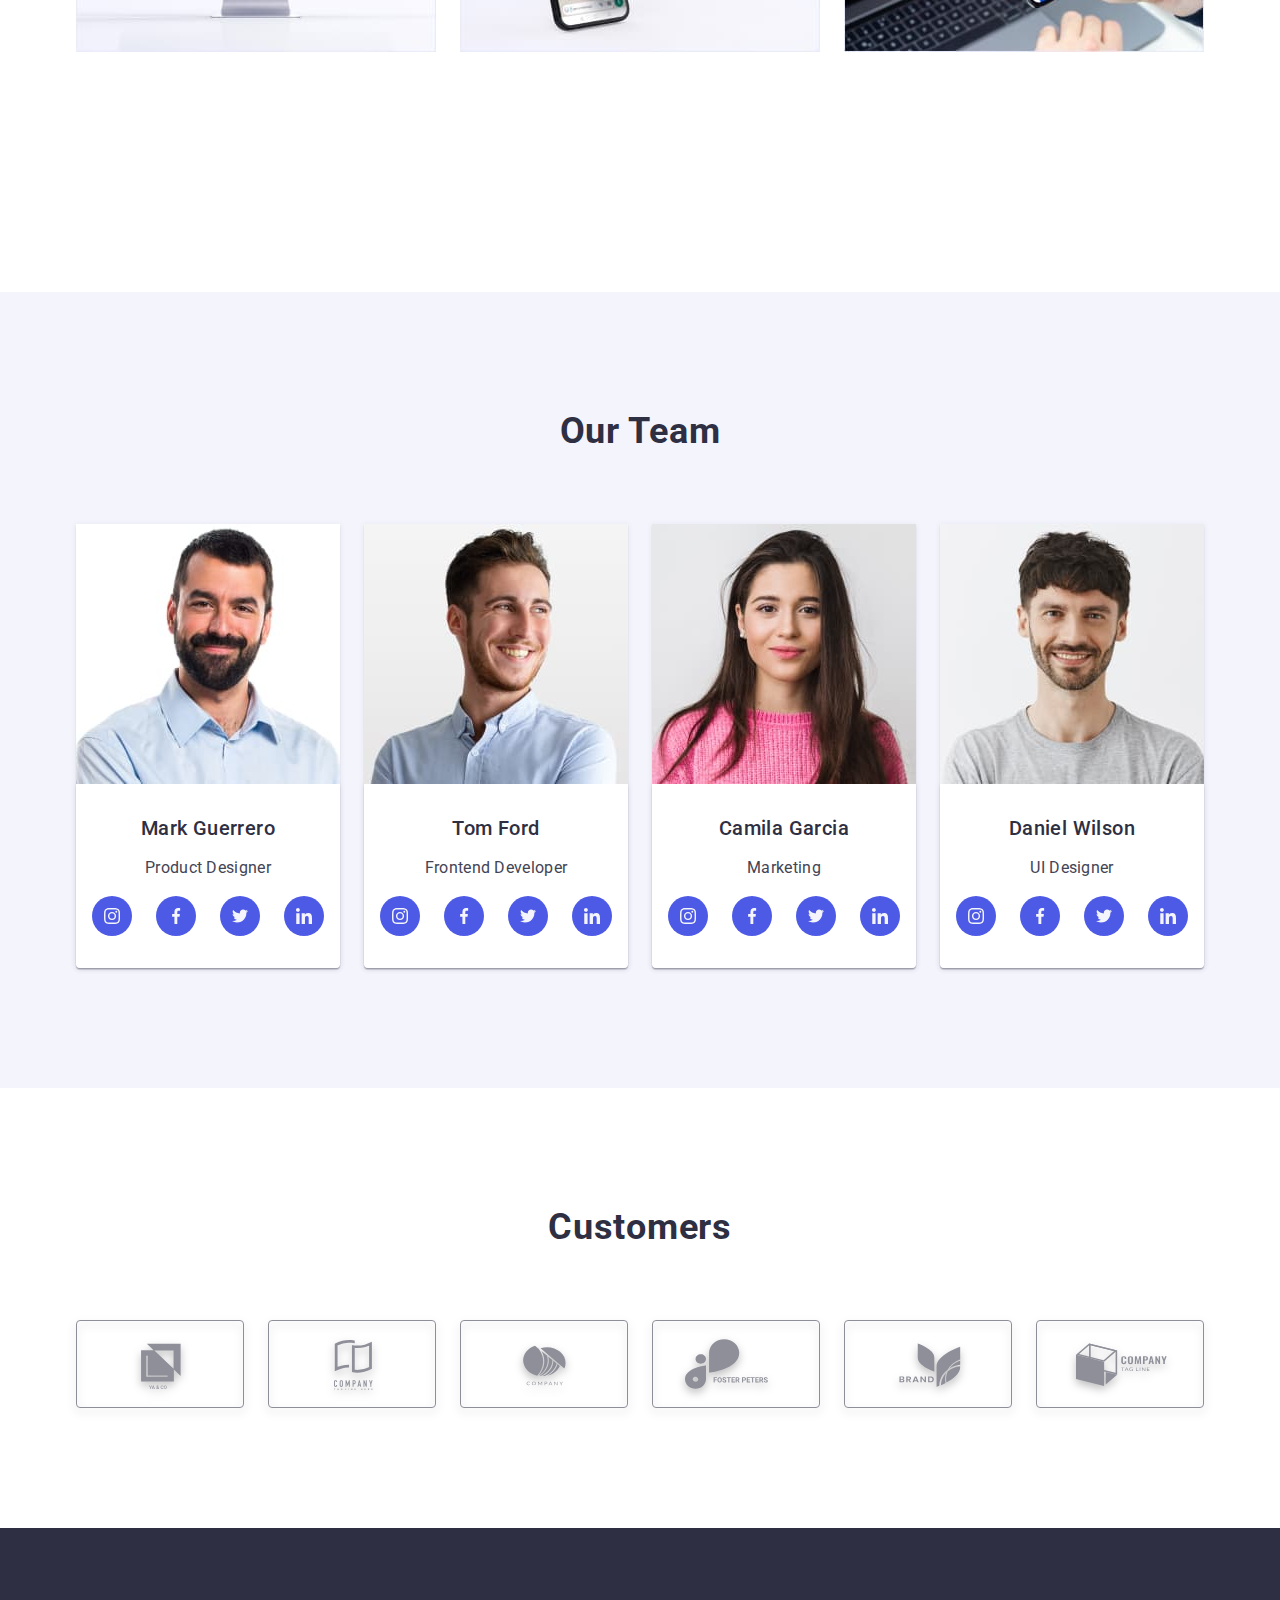
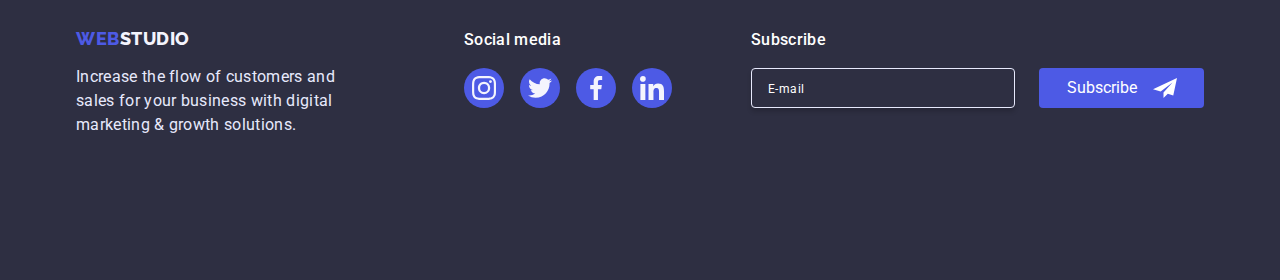
==== commit 9c4deb07: "fox4" ====
--- a/index.html
+++ b/index.html
@@ -503,7 +503,7 @@
 
     <!--Site Footer-->
 
-    <footer class="container footer">
+    <footer class="footer">
       <div class="footer-container">
         <div class="footer-desc">
           <a href="./index.html" class="logo-footer link"
@@ -570,7 +570,7 @@
 
     <!------Modal----->
 
-    <!-- <div class="backdrop is-hidden" data-modal>
+    <div class="backdrop is-hidden" data-modal>
       <div class="modal modal-button">
         <button type="button" class="button-close" data-modal-close>
           <svg width="24" height="24" class="modal-close">
@@ -658,7 +658,8 @@
           </div>
         </form>
       </div>
-    </div> -->
+    </div>
+
     <script defer src="js/mobile-menu.js"></script>
     <script src="./js/modal.js"></script>
   </body>
--- a/css/styles.css
+++ b/css/styles.css
@@ -62,11 +62,12 @@
 /* Site nav*/
 
 .container {
+  width: 100%;
   padding: 0 15px;
   margin: 0 auto;
-  outline-color: red;
+  /* outline-color: red;
   outline-width: 2px;
-  outline-style: groove;
+  outline-style: groove; */
 
   @media screen and (min-width: 480px) {
     width: 480px;
@@ -84,7 +85,7 @@
 .section {
   padding: 96px 0;
 
-  @media screen and (min-width: 768px) {
+  @media screen and (min-width: 1200px) {
     padding: 120px 0;
   }
 }
@@ -356,7 +357,12 @@
 
 .social-list.mob-menu {
   display: flex;
+
   gap: 56px;
+
+  @media screen and (max-width: 404px) {
+    gap: 10%;
+  }
 }
 
 .social-list-link {
@@ -367,6 +373,7 @@
   height: 40px;
   border-radius: 50%;
   background-color: var(--Primary-Brand);
+  flex-shrink: 2;
 }
 
 /* Site hero*/
@@ -556,7 +563,6 @@
 
 .doing-title {
   color: var(--Dark);
-  font-weight: 700;
   font-size: 36px;
   line-height: 1.11;
   text-align: center;
@@ -567,6 +573,7 @@
 
 .doing-list {
   display: flex;
+  justify-content: center;
   gap: 24px;
   flex-basis: calc(100% / 3);
 }
@@ -587,12 +594,14 @@
 }
 
 .team-list {
-  @media screen and (min-width: 1200px) {
-    display: flex;
-    flex-wrap: wrap;
-    row-gap: 72px;
-    column-gap: 24px;
-    justify-content: center;
+  display: flex;
+  flex-wrap: wrap;
+  row-gap: 72px;
+  column-gap: 24px;
+  justify-content: center;
+
+  @media screen and (min-width: 768px) {
+    row-gap: 64px;
   }
 }
 .section-team {
@@ -605,18 +614,10 @@
   margin-bottom: 8px;
 }
 
-.team-list {
-  display: flex;
-  flex-wrap: wrap;
-  row-gap: 72px;
-  column-gap: 24px;
-  justify-content: center;
-}
-
 .team-description {
   display: flex;
   flex-direction: column;
-  justify-content: ;
+  /* justify-content: center; */
   align-items: center;
   padding: 0px;
   gap: 8px;
@@ -757,7 +758,26 @@
   padding: 96px 0;
 
   @media screen and (min-width: 768px) {
+    display: flex;
+    align-items: center;
+    justify-content: center;
+  }
+  @media screen and (min-width: 1200px) {
     padding: 100px 0;
+  }
+}
+
+.footer-container {
+  @media screen and (min-width: 768px) {
+    width: 552px;
+    display: flex;
+    flex-wrap: wrap;
+    gap: 72px 24px;
+  }
+
+  @media screen and (min-width: 1200px) {
+    width: 1128px;
+    gap: 0;
   }
 }
 
@@ -771,10 +791,20 @@
   color: var(--Primary-Brand);
   display: flex;
   justify-content: center;
+
+  @media screen and (min-width: 768px) {
+    justify-content: flex-start;
+  }
 }
 
 .footer-desc {
   /* text-align: center; */
+
+  max-height: 112px;
+
+  @media screen and (min-width: 1200px) {
+    margin-right: 120px;
+  }
 }
 
 .accent {
@@ -789,6 +819,10 @@
   color: var(--Accent);
   margin-top: 16px;
   margin-bottom: 72px;
+
+  @media screen and (min-width: 768px) {
+    margin-bottom: 0;
+  }
 }
 
 .footer-soc-media {
@@ -806,6 +840,10 @@
   color: rgba(255, 255, 255, 1);
   text-align: center;
   margin-bottom: 16px;
+
+  @media screen and (min-width: 768px) {
+    text-align: start;
+  }
 }
 
 .footer-soc-list {
@@ -840,6 +878,12 @@
   fill: var(--B-g-color);
 }
 
+.subscribe-box {
+  @media screen and (min-width: 1200px) {
+    margin-left: auto;
+  }
+}
+
 .subscribe-form {
   /* display: flex;
   flex-wrap: wrap;
@@ -849,6 +893,12 @@
   flex-direction: column;
   align-items: center;
   justify-content: center;
+
+  @media screen and (min-width: 768px) {
+    flex-direction: row;
+    width: 453px;
+    justify-content: start;
+  }
 }
 
 .subscribe-input {
@@ -865,6 +915,15 @@
   line-height: 2;
   color: var(--B-g-color);
   margin-bottom: 16px;
+
+  @media screen and (min-width: 768px) {
+    min-width: 264px;
+    margin: 0 24px 0 0;
+  }
+
+  @media screen and (min-width: 1200px) {
+    opacity: 1;
+  }
 }
 
 .subscribe-input::placeholder {
@@ -876,11 +935,14 @@
   letter-spacing: 0.04em;
   color: var(--B-g-color);
   opacity: 0.6;
+
+  @media screen and (min-width: 1200px) {
+    opacity: 1;
+  }
 }
 
 .subscribe-button {
   display: flex;
-  flex-direction: row;
   justify-content: center;
   align-items: center;
   width: 165px;
@@ -903,6 +965,16 @@
 
 .telegram-icon {
   fill: var(--B-g-color);
+}
+
+/* Modal */
+
+.modal {
+  max-width: 392px;
+
+  @media screen and (min-width: 768px) {
+    max-width: 408px;
+  }
 }
 
 /* Portflio.html */
--- a/css/media.css
+++ b/css/media.css
@@ -1,4 +1,4 @@
-/*-----Mobile first------*/
+-----Mobile first------
 
 @media screen and (max-width: 767px) {
   /* .mobile-menu-open {
@@ -173,8 +173,7 @@
     max-width: 426px;
   } */
 
-  .team-container {
-  }
+ 
   /* 
   .footer-container {
     display: flex;
@@ -208,9 +207,9 @@
     margin-bottom: 16px;
   }
 
-  .modal {
+   .modal {
     max-width: 392px;
-  } */
+  } 
 }
 
 /* @media screen and (max-width: 420px) {
@@ -221,6 +220,7 @@
     gap: 36px;
   }
 } */
+/*
 @media screen and (min-width: 768px) {
   /* .mobile-menu {
     display: none;
@@ -381,10 +381,10 @@
     gap: 72px 24px;
   } */
 
-  .modal {
+  /* .modal {
     max-width: 408px;
   }
-}
+} 
 
 @media screen and (min-width: 1200px) {
   /* .container {
@@ -504,22 +504,25 @@
   /* .footer-container {
     gap: 0 0;
   } */
-  .footer-desc {
+  /* .footer-desc {
     margin-right: 120px;
-  }
-
-  .subscribe-box {
+  } */
+
+  /* .subscribe-box {
     margin-left: auto;
-  }
+  } */
+}  
+
+
+ /* 
+@media screen and (min-width: 768px) and (max-width: 1199px) {
+  /* .footer {
+    display: flex;
+    align-items: center;
+    justify-content: center;
+  } */
+  /* .footer-container {
+    width: 552px;
+ 
 }
-
-@media screen and (min-width: 768px) and (max-width: 1199px) {
-  .footer {
-    display: flex;
-    align-items: center;
-    justify-content: center;
-  }
-  .footer-container {
-    width: 552px;
-  }
-}
+*/
